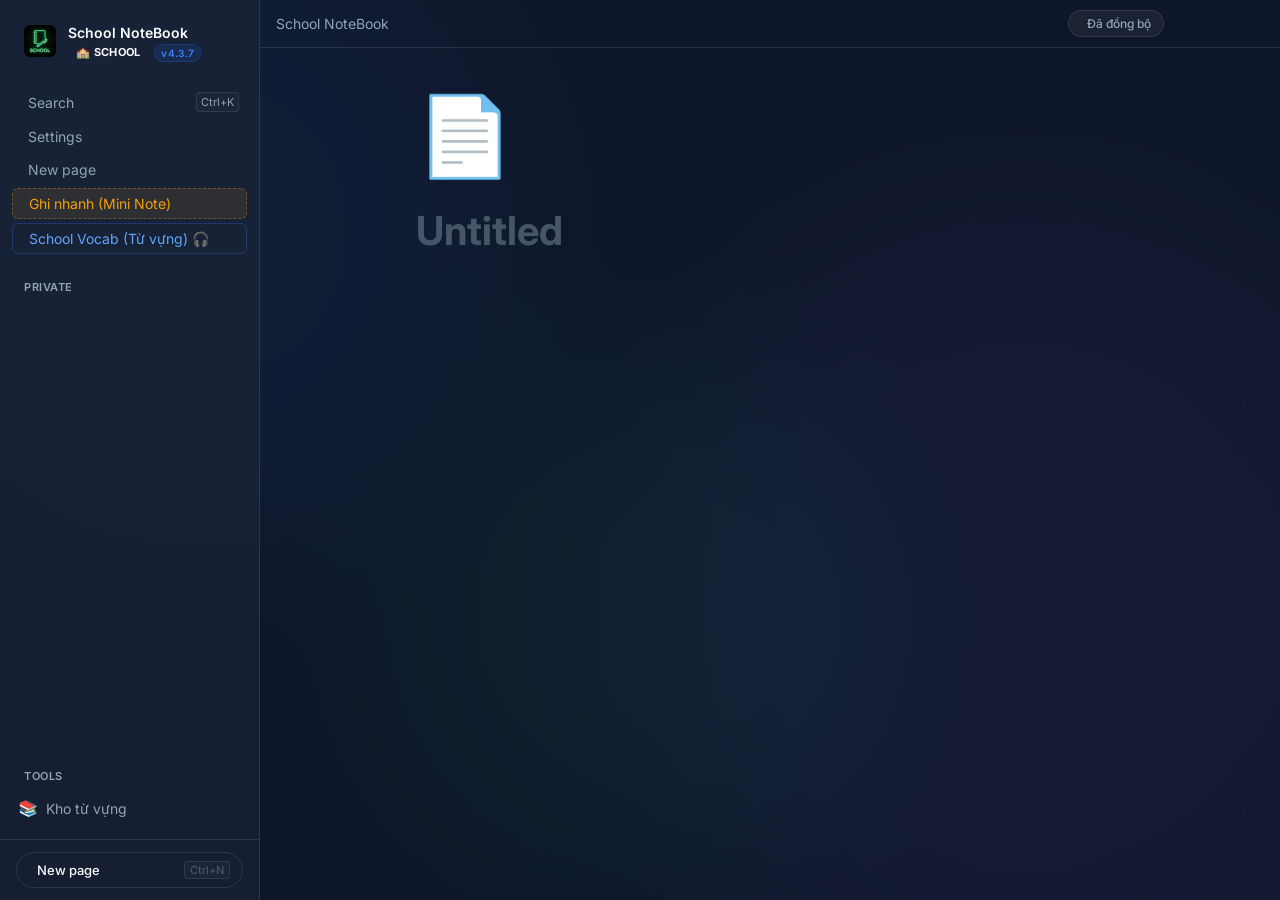
==== school/index.html @ 11fa7ecd "chore(release): bump all components to v4.3.7 and update manual changelog" ====
<!DOCTYPE html>
<html lang="vi" data-theme="dark">
<head>
    <meta charset="UTF-8">
    <meta name="viewport" content="width=device-width, initial-scale=1.0, viewport-fit=cover">
    <script>
        if (location.protocol.startsWith('http')) {
            document.write('<base href="/">');
        }
    </script>
    <title>School NoteBook — Sổ tay học tập & Flashcard</title>
    <meta name="description" content="Sổ tay ghi chép học tập kiểu Notion kèm Kho từ vựng và Flashcard 3D, chạy offline và đồng bộ với Mini Note.">
    
    <!-- PWA Manifest & App Icons -->
    <link rel="manifest" href="manifest.json">
    <meta name="theme-color" content="#0f172a">
    <meta name="mobile-web-app-capable" content="yes">
    <meta name="apple-mobile-web-app-capable" content="yes">
    <meta name="apple-mobile-web-app-status-bar-style" content="black-translucent">
    <link rel="icon" type="image/png" href="icons/icon-192.png">
    <link rel="apple-touch-icon" href="icons/icon-192.png">
    
    <!-- Fonts -->
    <link href="https://fonts.googleapis.com/css2?family=Inter:wght@300;400;500;600;700&family=Merriweather:ital,wght@0,300;0,400;0,700;1,300&family=Fira+Code:wght@400;500&display=swap" rel="stylesheet">
    
    <!-- Icons -->
    <link href="https://cdn.jsdelivr.net/npm/remixicon@3.5.0/fonts/remixicon.css" rel="stylesheet">
    
    <!-- KaTeX CSS for Math Equations (LaTeX) -->
    <link rel="stylesheet" href="https://cdn.jsdelivr.net/npm/katex@0.16.9/dist/katex.min.css">
    
    <link rel="stylesheet" href="styles.css?v=4.3.2">
</head>
<body>
    <div class="app-background">
        <div class="bokeh bokeh-1"></div>
        <div class="bokeh bokeh-2"></div>
        <div class="bokeh bokeh-3"></div>
    </div>

    <div class="app-container glass-panel">
        <div class="sidebar-overlay" id="sidebar-overlay"></div>
        <!-- Sidebar -->
        <aside class="sidebar" id="sidebar">
            <div class="sidebar-header" style="position: relative;">
                <div class="workspace-profile" id="workspace-profile-btn" title="Chuyển đổi Không gian (SCHOOL / WATER)" style="cursor: pointer;">
                    <div class="workspace-avatar" id="current-workspace-avatar">
                        <img src="icon.jpg" alt="Workspace" id="current-workspace-avatar-img">
                    </div>
                    <div class="workspace-info">
                        <span class="workspace-name" id="current-workspace-name">School NoteBook</span>
                        <div class="workspace-meta">
                            <span class="workspace-plan" id="current-workspace-badge">🏫 SCHOOL</span>
                            <span class="workspace-version-badge" id="app-version-badge" title="Phiên bản School NoteBook hiện tại">v4.3.7</span>
                        </div>
                    </div>
                    <i class="ri-expand-up-down-line text-muted"></i>
                </div>

                <!-- Workspace Switcher Popover -->
                <div class="workspace-switch-popover" id="workspace-switch-popover" style="display: none;">
                    <div class="ws-switch-header">
                        <i class="ri-user-shared-line"></i> Chọn Không gian làm việc
                    </div>
                    <div class="workspace-switch-item active" id="ws-item-school" onclick="app.switchUser('school')">
                        <div class="ws-item-avatar ws-avatar-school">🏫</div>
                        <div class="ws-item-info">
                            <div class="ws-item-name">USER SCHOOL <span style="font-size: 10.5px; opacity: 0.7;">(Chính)</span></div>
                            <div class="ws-item-meta" id="ws-school-meta">Ghi chú & Từ vựng School</div>
                        </div>
                        <i class="ri-check-line ws-item-check" id="ws-check-school"></i>
                    </div>
                    <div class="workspace-switch-item" id="ws-item-water" onclick="app.switchUser('water')">
                        <div class="ws-item-avatar ws-avatar-water">💧</div>
                        <div class="ws-item-info">
                            <div class="ws-item-name">USER WATER <span style="font-size: 10.5px; opacity: 0.7;">(Nhánh 2)</span></div>
                            <div class="ws-item-meta" id="ws-water-meta">Ghi chú & Từ vựng Water</div>
                        </div>
                        <i class="ri-check-line ws-item-check" id="ws-check-water" style="display: none;"></i>
                    </div>
                    <a href="/" onclick="if (location.protocol === 'file:') { location.href='index.html'; return false; }" class="ws-switch-portal-btn" title="Về trang tổng Universe">
                        <i class="ri-planet-line"></i> Về Trang Tổng (Universe Portal)
                    </a>
                </div>
            </div>

            <div class="sidebar-actions">
                <button class="sidebar-btn" id="search-btn">
                    <i class="ri-search-line"></i> Search <kbd>Ctrl+K</kbd>
                </button>
                <button class="sidebar-btn" id="settings-btn">
                    <i class="ri-settings-3-line"></i> Settings
                </button>
                <button class="sidebar-btn" id="new-page-btn">
                    <i class="ri-add-circle-line"></i> New page
                </button>
                <button class="sidebar-btn sidebar-btn-mini" id="open-mini-btn" onclick="app.openMiniNote()">
                    <i class="ri-flashlight-line"></i> Ghi nhanh (Mini Note)
                </button>
                <button class="sidebar-btn" id="open-vocab-eb-btn" onclick="window.open((location.protocol === 'file:' ? 'vocab.html' : '/school/vocab'), '_blank')" style="color: #60a5fa; border: 1px solid rgba(59, 130, 246, 0.25);">
                    <i class="ri-headphone-line"></i> School Vocab (Từ vựng) 🎧
                </button>
            </div>

            <div class="sidebar-body" id="sidebar-body">
                <div class="sidebar-section sidebar-section-inbox" id="inbox-section" style="display: none;">
                    <div class="section-title" id="title-inbox-section" onclick="app.toggleSidebarSection('inbox')">
                        <div class="section-title-left">
                            <i class="ri-arrow-down-s-line section-collapse-icon" id="collapse-icon-inbox"></i>
                            <span>📥 INBOX</span>
                        </div>
                        <span class="inbox-count" id="inbox-count">0</span>
                    </div>
                    <ul class="page-tree" id="inbox-list"></ul>
                </div>

                <div class="sidebar-section sidebar-section-private" id="private-section">
                    <div class="section-title" id="title-private-section" onclick="app.toggleSidebarSection('private')">
                        <div class="section-title-left">
                            <i class="ri-arrow-down-s-line section-collapse-icon" id="collapse-icon-private"></i>
                            <span>PRIVATE</span>
                        </div>
                        <div class="section-title-actions">
                            <i class="ri-brush-3-line add-icon" onclick="event.stopPropagation(); app.cleanupBlankPages()" title="Dọn sạch các trang trắng (Untitled)"></i>
                            <i class="ri-add-line add-icon" onclick="event.stopPropagation(); app.createNewPage()" title="Thêm trang mới"></i>
                        </div>
                    </div>
                    <ul class="page-tree" id="page-list">
                        <!-- Pages will be rendered here -->
                    </ul>
                </div>

                <div class="sidebar-section sidebar-section-tools" id="tools-section">
                    <div class="section-title" id="title-tools-section" onclick="app.toggleSidebarSection('tools')">
                        <div class="section-title-left">
                            <i class="ri-arrow-down-s-line section-collapse-icon" id="collapse-icon-tools"></i>
                            <span>TOOLS</span>
                        </div>
                    </div>
                    <ul class="page-tree" id="tools-list">
                        <li class="page-item" onclick="app.showVocab(); closeMobileSidebar();">
                            <div class="page-item-content">
                                <span class="page-icon">📚</span>
                                <span class="page-title">Kho từ vựng</span>
                            </div>
                        </li>
                    </ul>
                </div>
            </div>

            <div class="sidebar-footer">
                <button class="new-page-pill-btn" id="sidebar-new-page-btn">
                    <i class="ri-add-line"></i>
                    <span>New page</span>
                    <kbd>Ctrl+N</kbd>
                </button>
            </div>
            <div class="sidebar-resizer" id="sidebar-resizer" title="Kéo để điều chỉnh độ rộng menu"></div>
        </aside>

        <!-- Main Content -->
        <main class="main-content">
            <!-- Topbar -->
            <header class="topbar">
                <div class="topbar-left">
                    <button class="icon-btn d-md-none" id="toggle-sidebar">
                        <i class="ri-menu-line"></i>
                    </button>
                    <div class="breadcrumb" id="breadcrumb">
                        <!-- Breadcrumb -->
                        <span class="breadcrumb-item">School NoteBook</span>
                    </div>
                </div>
                <div class="topbar-right">
                    <button class="save-status text-muted" id="save-status" title="Nhấn để đồng bộ toàn bộ dữ liệu lên Cloud ngay lập tức" onclick="app.manualSync()">
                        <i class="ri-checkbox-circle-line"></i> <span class="save-status-text">Đã đồng bộ</span>
                    </button>
                    <button class="icon-btn topbar-ai-btn" id="topbar-ai-btn" title="Trợ lý AI Gemini (Hỏi đáp & Hỗ trợ học tập)" onclick="aiService.toggleSidebar()">
                        <i class="ri-sparkling-fill" style="color: #60a5fa;"></i>
                    </button>
                    <button class="icon-btn topbar-mini-btn" id="topbar-mini-btn" title="Ghi nhanh (Mini Note)" onclick="app.openMiniNote()">
                        <i class="ri-flashlight-line"></i>
                    </button>
                    <button class="icon-btn" id="theme-toggle" title="Toggle theme">
                        <i class="ri-moon-line"></i>
                    </button>
                    <button class="icon-btn" id="topbar-share-btn" title="Chia sẻ trang">
                        <i class="ri-share-forward-line"></i>
                    </button>
                    <button class="icon-btn" id="topbar-more-btn" title="Thêm tùy chọn (More)">
                        <i class="ri-more-fill"></i>
                    </button>
                </div>
            </header>

            <!-- Editor Area -->
            <div class="editor-scroll-area" id="editor-container">
                <div class="page-content">
                    <div class="page-header">
                        <div class="page-cover" id="page-cover" style="display: none;">
                            <img src="" alt="Cover">
                            <button class="change-cover-btn">Change cover</button>
                        </div>
                        
                        <div class="page-icon-wrapper" id="page-icon-wrapper">
                            <div class="page-icon-display" id="page-icon">📄</div>
                            <div class="page-header-actions">
                                <button class="action-text-btn" id="add-icon-btn"><i class="ri-emoji-sticker-line"></i> Add icon</button>
                                <button class="action-text-btn" id="add-cover-btn"><i class="ri-image-line"></i> Add cover</button>
                            </div>
                        </div>

                        <input type="text" class="page-title-input" id="page-title" placeholder="Untitled" autocomplete="off">

                        <div class="inbox-banner" id="inbox-banner" style="display: none;">
                            <span class="inbox-banner-text">📥 Ghi chú này đang nằm trong Inbox</span>
                            <button class="inbox-banner-btn" id="move-to-notebook-btn" onclick="app.moveToNotebook()">
                                <i class="ri-inbox-unarchive-line"></i> Chuyển vào sổ
                            </button>
                        </div>
                    </div>

                    <div class="block-editor" id="block-editor">
                        <!-- Custom Blocks will be injected here -->
                    </div>
                </div>
            </div>
            
            <!-- Vocab & Flashcard Area -->
            <div class="vocab-area" id="vocab-container" style="display: none;">
                <div class="page-content vocab-page-content">
                    <!-- Vocab Header -->
                    <div class="vocab-header-card">
                        <div class="vocab-header-info">
                            <div class="vocab-badge"><i class="ri-book-open-line"></i> STUDY & FLASHCARDS</div>
                            <h1 class="vocab-title">📚 Kho Từ Vựng & Flashcard</h1>
                            <p class="vocab-subtitle">Ghi nhớ từ vựng thông minh, ôn luyện phản xạ với thẻ lật 3D tương tác.</p>
                            
                            <div class="vocab-stats-row">
                                <div class="vocab-stat-pill">
                                    <span class="stat-num" id="stat-total-words">0</span>
                                    <span class="stat-lbl">Tổng số từ</span>
                                </div>
                                <div class="vocab-stat-pill success">
                                    <span class="stat-num" id="stat-mastered-words">0</span>
                                    <span class="stat-lbl">Đã nhớ</span>
                                </div>
                                <div class="vocab-stat-pill warning">
                                    <span class="stat-num" id="stat-learning-words">0</span>
                                    <span class="stat-lbl">Cần ôn</span>
                                </div>
                            </div>
                        </div>

                        <div class="vocab-header-actions">
                            <a href="/school/vocab" target="_blank" class="btn btn-secondary" style="display: inline-flex; align-items: center; gap: 6px; font-weight: 700; border-color: rgba(59, 130, 246, 0.4); color: #60a5fa;" title="Mở nhánh ứng dụng bỏ túi School Vocab cho điện thoại">
                                <i class="ri-smartphone-line"></i> School Vocab Mobile 🎧
                            </a>
                            <button class="btn btn-primary btn-add-vocab" onclick="vocab.openAddModal()">
                                <i class="ri-add-circle-line"></i> Thêm từ mới
                            </button>
                            <div class="vocab-view-tabs">
                                <button class="vocab-tab-btn active" id="tab-vocab-list" onclick="vocab.switchView('list')">
                                    <i class="ri-grid-fill"></i> Danh sách
                                </button>
                                <button class="vocab-tab-btn" id="tab-vocab-flashcard" onclick="vocab.switchView('flashcard')">
                                    <i class="ri-play-list-2-line"></i> Luyện Flashcard
                                </button>
                                <button class="vocab-tab-btn" id="tab-vocab-quiz" onclick="vocab.switchView('quiz')">
                                    <i class="ri-sparkling-fill" style="color: #60a5fa;"></i> AI Trắc nghiệm
                                </button>
                            </div>
                        </div>
                    </div>

                    <!-- Search & Filter Bar (Only visible in list view) -->
                    <div class="vocab-filter-bar" id="vocab-filter-bar">
                        <div class="vocab-search-box">
                            <i class="ri-search-line"></i>
                            <input type="text" id="vocab-search-input" placeholder="Tìm kiếm từ tiếng Anh hoặc nghĩa..." oninput="vocab.filterWords()">
                        </div>
                        <div class="vocab-tag-filters" id="vocab-tag-filters">
                            <button class="tag-filter-btn active" onclick="vocab.setTagFilter('all', this)">Tất cả</button>
                            <button class="tag-filter-btn" onclick="vocab.setTagFilter('TechAdvanced', this)">🔧 Kỹ thuật chuyên sâu</button>
                            <button class="tag-filter-btn" onclick="vocab.setTagFilter('TechCommon', this)">💻 Kỹ thuật quen thuộc</button>
                            <button class="tag-filter-btn" onclick="vocab.setTagFilter('TOEIC', this)">🎯 Tiếng Anh TOEIC</button>
                            <button class="tag-filter-btn" onclick="vocab.setTagFilter('Other', this)">📝 Khác</button>
                        </div>
                    </div>

                    <!-- 1. Grid List View -->
                    <div class="vocab-grid-view" id="vocab-grid-view">
                        <div class="vocab-grid" id="vocab-grid">
                            <!-- Cards populated by JS -->
                        </div>
                    </div>

                    <!-- 2. Flashcard View -->
                    <div class="vocab-flashcard-view" id="vocab-flashcard-view" style="display: none;">
                        <div class="flashcard-deck-container">
                            <div class="flashcard-progress-wrapper">
                                <div class="flashcard-counter" id="flashcard-counter">Thẻ 1 / 10</div>
                                <div class="flashcard-progress-bar">
                                    <div class="flashcard-progress-fill" id="flashcard-progress-fill" style="width: 10%;"></div>
                                </div>
                            </div>

                            <!-- 3D Flip Card -->
                            <div class="flashcard-scene" onclick="vocab.flipCurrentCard()">
                                <div class="flashcard-card" id="flashcard-card">
                                    <!-- Front -->
                                    <div class="flashcard-face flashcard-front">
                                        <div class="fc-tag" id="fc-front-tag">IELTS</div>
                                        <div class="fc-word-group">
                                            <div class="fc-word" id="fc-front-word">Resilient</div>
                                            <div class="fc-phonetic-row">
                                                <span class="fc-phonetic" id="fc-front-phonetic">/rɪˈzɪl.i.ənt/</span>
                                                <button class="fc-audio-btn" onclick="event.stopPropagation(); vocab.speakWord()" title="Phát âm">
                                                    <i class="ri-volume-up-line"></i>
                                                </button>
                                            </div>
                                        </div>
                                        <div class="fc-flip-hint">
                                            <i class="ri-refresh-line"></i> Bấm thẻ để lật xem nghĩa
                                        </div>
                                    </div>

                                    <!-- Back -->
                                    <div class="flashcard-face flashcard-back">
                                        <div class="fc-tag" id="fc-back-tag">Nghĩa & Ví dụ</div>
                                        <div class="fc-meaning-group">
                                            <div class="fc-meaning" id="fc-back-meaning">Kiên cường, phục hồi nhanh</div>
                                            <div class="fc-example" id="fc-back-example">"She has a resilient personality in tough times."</div>
                                        </div>
                                        <div class="fc-flip-hint">
                                            <i class="ri-refresh-line"></i> Bấm để lật lại mặt trước
                                        </div>
                                    </div>
                                </div>
                            </div>

                            <!-- Flashcard Controls -->
                            <div class="flashcard-controls">
                                <button class="fc-nav-btn" onclick="vocab.prevCard()" title="Thẻ trước (Mũi tên trái)">
                                    <i class="ri-arrow-left-s-line"></i> Trước
                                </button>
                                <button class="fc-action-btn btn-need-review" onclick="vocab.markCard(false)" title="Chưa thuộc">
                                    <i class="ri-close-line"></i> Chưa nhớ
                                </button>
                                <button class="fc-action-btn btn-shuffle" onclick="vocab.shuffleDeck()" title="Xáo trộn thẻ">
                                    <i class="ri-shuffle-line"></i>
                                </button>
                                <button class="fc-action-btn btn-mastered" onclick="vocab.markCard(true)" title="Đã thuộc">
                                    <i class="ri-check-line"></i> Đã nhớ
                                </button>
                                <button class="fc-nav-btn" onclick="vocab.nextCard()" title="Thẻ tiếp (Mũi tên phải)">
                                    Sau <i class="ri-arrow-right-s-line"></i>
                                </button>
                            </div>
                        </div>
                    </div>

                    <!-- 3. AI Quiz View -->
                    <div class="vocab-quiz-view" id="vocab-quiz-view" style="display: none;">
                        <div class="quiz-deck-container">
                            <div class="quiz-start-box" id="quiz-start-box">
                                <div style="font-size: 38px; margin-bottom: 8px;">🎯</div>
                                <h2 style="margin: 0; font-size: 20px;">AI Kiểm tra trắc nghiệm Từ vựng</h2>
                                <p style="font-size: 13.5px; color: var(--text-secondary); margin: 6px 0 16px;">Gemini AI tự động tạo bộ câu hỏi trắc nghiệm thông minh từ kho từ vựng của bạn để kiểm tra khả năng nhớ từ và phản xạ ngữ cảnh.</p>
                                <div style="display: flex; justify-content: center; gap: 10px; margin-bottom: 8px;">
                                    <button class="btn btn-secondary" onclick="aiService.startVocabQuiz(5)">
                                        <i class="ri-flashlight-line"></i> Bài 5 câu nhanh
                                    </button>
                                    <button class="btn btn-primary" onclick="aiService.startVocabQuiz(10)">
                                        <i class="ri-sparkling-fill"></i> Bài 10 câu tiêu chuẩn
                                    </button>
                                </div>
                            </div>
                            <div id="vocab-quiz-container" style="margin-top: 16px;">
                                <!-- Questions populated by JS -->
                            </div>
                        </div>
                    </div>
                </div>
            </div>
        </main>
    </div>

    <!-- Slash Command Menu -->
    <div class="slash-menu" id="slash-menu" style="display: none;">
        <div class="slash-menu-header">Basic blocks</div>
        <div class="slash-menu-item" data-type="text">
            <div class="item-icon"><i class="ri-text"></i></div>
            <div class="item-info">
                <div class="item-title">Text</div>
                <div class="item-desc">Just start writing with plain text.</div>
            </div>
        </div>
        <div class="slash-menu-item" data-type="h1">
            <div class="item-icon"><i class="ri-h-1"></i></div>
            <div class="item-info">
                <div class="item-title">Heading 1</div>
                <div class="item-desc">Big section heading.</div>
            </div>
        </div>
        <div class="slash-menu-item" data-type="h2">
            <div class="item-icon"><i class="ri-h-2"></i></div>
            <div class="item-info">
                <div class="item-title">Heading 2</div>
                <div class="item-desc">Medium section heading.</div>
            </div>
        </div>
        <div class="slash-menu-item" data-type="h3">
            <div class="item-icon"><i class="ri-h-3"></i></div>
            <div class="item-info">
                <div class="item-title">Heading 3</div>
                <div class="item-desc">Small section heading.</div>
            </div>
        </div>
        <div class="slash-menu-item" data-type="bullet">
            <div class="item-icon"><i class="ri-list-unordered"></i></div>
            <div class="item-info">
                <div class="item-title">Bulleted list</div>
                <div class="item-desc">Create a simple bulleted list.</div>
            </div>
        </div>
        <div class="slash-menu-item" data-type="number">
            <div class="item-icon"><i class="ri-list-ordered"></i></div>
            <div class="item-info">
                <div class="item-title">Numbered list</div>
                <div class="item-desc">Create an ordered numbered list.</div>
            </div>
        </div>
        <div class="slash-menu-item" data-type="todo">
            <div class="item-icon"><i class="ri-checkbox-line"></i></div>
            <div class="item-info">
                <div class="item-title">To-do list</div>
                <div class="item-desc">Track tasks with a to-do list.</div>
            </div>
        </div>
        <div class="slash-menu-item" data-type="toggle">
            <div class="item-icon"><i class="ri-arrow-right-s-line"></i></div>
            <div class="item-info">
                <div class="item-title">Toggle list</div>
                <div class="item-desc">Toggles can hide and show content inside.</div>
            </div>
        </div>
        <div class="slash-menu-item" data-type="toggle-h1">
            <div class="item-icon"><i class="ri-arrow-right-s-line"></i><span class="icon-subtext">H1</span></div>
            <div class="item-info">
                <div class="item-title">Toggle heading 1</div>
                <div class="item-desc">Large section heading with toggle.</div>
            </div>
        </div>
        <div class="slash-menu-item" data-type="toggle-h2">
            <div class="item-icon"><i class="ri-arrow-right-s-line"></i><span class="icon-subtext">H2</span></div>
            <div class="item-info">
                <div class="item-title">Toggle heading 2</div>
                <div class="item-desc">Medium section heading with toggle.</div>
            </div>
        </div>
        <div class="slash-menu-item" data-type="toggle-h3">
            <div class="item-icon"><i class="ri-arrow-right-s-line"></i><span class="icon-subtext">H3</span></div>
            <div class="item-info">
                <div class="item-title">Toggle heading 3</div>
                <div class="item-desc">Small section heading with toggle.</div>
            </div>
        </div>
        <div class="slash-menu-item" data-type="toc">
            <div class="item-icon"><i class="ri-list-check-2"></i></div>
            <div class="item-info">
                <div class="item-title">Table of contents</div>
                <div class="item-desc">Outline your page with clickable headings.</div>
            </div>
        </div>
        <div class="slash-menu-item" data-type="table" data-keywords="table bang grid spreadsheet cot hang row column du lieu">
            <div class="item-icon"><i class="ri-table-line"></i></div>
            <div class="item-info">
                <div class="item-title">Table (Bảng)</div>
                <div class="item-desc">Tạo bảng dữ liệu hàng & cột linh hoạt.</div>
            </div>
        </div>
        <div class="slash-menu-item" data-type="image">
            <div class="item-icon"><i class="ri-image-2-line"></i></div>
            <div class="item-info">
                <div class="item-title">Image</div>
                <div class="item-desc">Upload or embed with a link.</div>
            </div>
        </div>
        <div class="slash-menu-item" data-type="math" data-keywords="math cong thuc toan tex latex formula equation phuong trinh">
            <div class="item-icon"><i class="ri-functions"></i></div>
            <div class="item-info">
                <div class="item-title">Công thức toán (Math)</div>
                <div class="item-desc">Phương trình, ma trận, công thức TeX / LaTeX.</div>
            </div>
        </div>
        <div class="slash-menu-item" data-type="code">
            <div class="item-icon"><i class="ri-code-box-line"></i></div>
            <div class="item-info">
                <div class="item-title">Code</div>
                <div class="item-desc">Capture a code snippet.</div>
            </div>
        </div>
        <div class="slash-menu-item" data-type="quote">
            <div class="item-icon"><i class="ri-double-quotes-l"></i></div>
            <div class="item-info">
                <div class="item-title">Quote</div>
                <div class="item-desc">Capture a quote.</div>
            </div>
        </div>
        <div class="slash-menu-item" data-type="divider">
            <div class="item-icon"><i class="ri-subtract-line"></i></div>
            <div class="item-info">
                <div class="item-title">Divider</div>
                <div class="item-desc">Visually divide blocks.</div>
            </div>
        </div>
        <div class="slash-menu-item" data-type="callout">
            <div class="item-icon"><i class="ri-information-line"></i></div>
            <div class="item-info">
                <div class="item-title">Callout</div>
                <div class="item-desc">Make writing stand out.</div>
            </div>
        </div>
    </div>

    <!-- Custom Popovers -->
    <!-- 1. Emoji / Icon Picker (Categorized & Searchable) -->
    <div class="custom-popover emoji-popover" id="emoji-picker" style="display: none;">
        <div class="popover-header-row">
            <span class="popover-header-title"><i class="ri-emotion-line"></i> Chọn biểu tượng (Icon)</span>
            <button class="popover-close-btn" onclick="document.getElementById('emoji-picker').style.display='none'"><i class="ri-close-line"></i></button>
        </div>

        <div class="emoji-search-box">
            <i class="ri-search-line"></i>
            <input type="text" id="emoji-search-input" placeholder="Tìm kiếm icon (sách, code, sao...)" oninput="filterEmojis(this.value)">
        </div>

        <!-- Emoji Categories -->
        <div class="emoji-category-tabs" id="emoji-category-tabs">
            <button class="emoji-tab-btn active" data-cat="all" onclick="selectEmojiCategory('all', this)">Tất cả</button>
            <button class="emoji-tab-btn" data-cat="study" onclick="selectEmojiCategory('study', this)">📚 Học tập</button>
            <button class="emoji-tab-btn" data-cat="tech" onclick="selectEmojiCategory('tech', this)">💻 Công nghệ</button>
            <button class="emoji-tab-btn" data-cat="emotion" onclick="selectEmojiCategory('emotion', this)">✨ Cảm xúc</button>
            <button class="emoji-tab-btn" data-cat="life" onclick="selectEmojiCategory('life', this)">🌿 Đời sống</button>
            <button class="emoji-tab-btn" data-cat="office" onclick="selectEmojiCategory('office', this)">📂 Quản lý</button>
        </div>

        <div class="emoji-grid" id="emoji-grid">
            <!-- Emojis populated by JS -->
        </div>

        <div class="popover-footer-actions">
            <div class="custom-emoji-input-group">
                <input type="text" id="custom-emoji-input" maxlength="4" placeholder="Tự gõ emoji...">
                <button class="btn btn-secondary btn-sm" onclick="applyCustomEmoji()"><i class="ri-check-line"></i> Dùng</button>
            </div>
            <button class="btn btn-secondary btn-sm text-danger" onclick="removeIcon()" title="Xóa icon khỏi trang">
                <i class="ri-delete-bin-line"></i> Xóa icon
            </button>
        </div>
    </div>

    <!-- 2. Cover Image Picker (Gallery, Upload, URL) -->
    <div class="custom-popover cover-popover" id="cover-picker" style="display: none;">
        <div class="popover-header-row">
            <span class="popover-header-title"><i class="ri-image-line"></i> Thay đổi ảnh bìa</span>
            <button class="popover-close-btn" onclick="document.getElementById('cover-picker').style.display='none'"><i class="ri-close-line"></i></button>
        </div>

        <!-- Cover Tabs -->
        <div class="cover-nav-tabs">
            <button class="cover-tab-btn active" id="tab-cover-gallery-btn" onclick="switchCoverTab('gallery')">
                <i class="ri-gallery-line"></i> Bộ sưu tập
            </button>
            <button class="cover-tab-btn" id="tab-cover-upload-btn" onclick="switchCoverTab('upload')">
                <i class="ri-upload-cloud-line"></i> Tải từ máy
            </button>
            <button class="cover-tab-btn" id="tab-cover-link-btn" onclick="switchCoverTab('link')">
                <i class="ri-link"></i> Dán link URL
            </button>
            <button class="cover-tab-btn text-danger" onclick="removeCover()">
                <i class="ri-delete-bin-line"></i> Xóa bìa
            </button>
        </div>

        <!-- Tab 1: Gallery -->
        <div class="cover-tab-content" id="cover-tab-gallery">
            <div class="cover-category-filters">
                <button class="cover-filter-btn active" onclick="filterCoverGallery('all', this)">Tất cả</button>
                <button class="cover-filter-btn" onclick="filterCoverGallery('tech', this)">💻 Công nghệ</button>
                <button class="cover-filter-btn" onclick="filterCoverGallery('study', this)">📚 Học tập</button>
                <button class="cover-filter-btn" onclick="filterCoverGallery('nature', this)">🌿 Thiên nhiên</button>
                <button class="cover-filter-btn" onclick="filterCoverGallery('gradient', this)">🎨 Gradient</button>
            </div>
            <div class="cover-grid" id="cover-grid">
                <!-- Covers populated by JS -->
            </div>
        </div>

        <!-- Tab 2: Upload from Computer -->
        <div class="cover-tab-content" id="cover-tab-upload" style="display: none;">
            <input type="file" id="cover-file-input" accept="image/png, image/jpeg, image/jpg, image/webp" style="display: none;" onchange="handleCoverFileUpload(event)">
            <div class="cover-upload-dropzone" onclick="document.getElementById('cover-file-input').click()">
                <div class="dropzone-icon"><i class="ri-upload-cloud-2-line"></i></div>
                <div class="dropzone-title">Bấm vào đây để chọn ảnh từ máy tính</div>
                <div class="dropzone-sub">Hỗ trợ định dạng PNG, JPG, JPEG, WebP (Tự động tối ưu dung lượng)</div>
            </div>
        </div>

        <!-- Tab 3: Link URL -->
        <div class="cover-tab-content" id="cover-tab-link" style="display: none;">
            <div class="cover-link-group">
                <input type="url" id="custom-cover-input" placeholder="Dán đường link ảnh (https://...)" autocomplete="off">
                <button id="custom-cover-btn" class="btn btn-primary"><i class="ri-check-line"></i> Áp dụng</button>
            </div>
            <div class="cover-link-preview" id="cover-link-preview" style="display: none;">
                <img id="cover-preview-img" src="" alt="Preview">
            </div>
        </div>
    </div>

    <!-- Share Popover -->
    <div class="custom-popover" id="share-popover" style="display: none;">
        <div class="popover-header-row">
            <span class="popover-header-title"><i class="ri-share-forward-line"></i> Chia sẻ trang</span>
            <button class="popover-close-btn" onclick="document.getElementById('share-popover').style.display='none'"><i class="ri-close-line"></i></button>
        </div>
        <div class="menu-item" onclick="app.copyPageLink()">
            <i class="ri-link"></i>
            <span>Sao chép liên kết</span>
            <kbd class="menu-shortcut">Ctrl+L</kbd>
        </div>
        <div class="menu-item" onclick="app.copyPageContents()">
            <i class="ri-file-copy-line"></i>
            <span>Sao chép toàn bộ nội dung</span>
        </div>
        <div class="menu-item" onclick="app.exportToTxt()">
            <i class="ri-download-line"></i>
            <span>Xuất file văn bản (.txt)</span>
        </div>
        <div class="menu-item" onclick="app.shareWeb()">
            <i class="ri-share-line"></i>
            <span>Chia sẻ qua ứng dụng khác</span>
        </div>
    </div>

    <div class="custom-popover" id="more-popover" style="display: none;">
        <!-- Font Selection -->
        <div class="popover-font-section">
            <div class="font-btn active" data-font="default" onclick="app.setPageFont('default')">
                <span class="font-preview font-default">Ag</span>
                <span class="font-name">Default</span>
            </div>
            <div class="font-btn" data-font="serif" onclick="app.setPageFont('serif')">
                <span class="font-preview font-serif">Ag</span>
                <span class="font-name">Serif</span>
            </div>
            <div class="font-btn" data-font="mono" onclick="app.setPageFont('mono')">
                <span class="font-preview font-mono">Ag</span>
                <span class="font-name">Mono</span>
            </div>
        </div>
        
        <div class="popover-divider"></div>
        
        <!-- Actions -->
        <div class="menu-item" onclick="app.copyPageLink()">
            <i class="ri-link"></i>
            <span>Copy link</span>
            <kbd class="menu-shortcut">Ctrl+L</kbd>
        </div>
        <div class="menu-item" onclick="app.copyPageContents()">
            <i class="ri-file-copy-line"></i>
            <span>Copy page contents</span>
        </div>
        <div class="menu-item" onclick="app.duplicateCurrentPage()">
            <i class="ri-file-add-line"></i>
            <span>Duplicate</span>
            <kbd class="menu-shortcut">Ctrl+D</kbd>
        </div>
        
        <div class="popover-divider"></div>
        
        <!-- Toggles matching Notion Screenshot -->
        <div class="menu-switch-item">
            <div class="switch-label">
                <i class="ri-font-size"></i> Small text
            </div>
            <label class="toggle-switch">
                <input type="checkbox" id="switch-small-text" onchange="app.toggleSmallText(this.checked)">
                <span class="toggle-slider"></span>
            </label>
        </div>
        <div class="menu-switch-item">
            <div class="switch-label">
                <i class="ri-expand-left-right-line"></i> Full width
            </div>
            <label class="toggle-switch">
                <input type="checkbox" id="switch-full-width" onchange="app.toggleFullWidth(this.checked)">
                <span class="toggle-slider"></span>
            </label>
        </div>
        <div class="menu-switch-item">
            <div class="switch-label">
                <i class="ri-lock-line"></i> Lock page
            </div>
            <label class="toggle-switch">
                <input type="checkbox" id="switch-lock-page" onchange="app.toggleLockPage(this.checked)">
                <span class="toggle-slider"></span>
            </label>
        </div>

        <div class="popover-divider"></div>

        <div class="menu-item" onclick="app.showWordCount()">
            <i class="ri-file-text-line"></i>
            <span>Word count & analytics</span>
        </div>
        <div class="menu-item" onclick="app.exportToTxt()">
            <i class="ri-download-line"></i>
            <span>Export as TXT</span>
        </div>
        <div class="menu-item" onclick="app.cleanupBlankPages()">
            <i class="ri-brush-3-line"></i>
            <span>Dọn dẹp các trang trắng (Untitled)</span>
        </div>
        <div class="menu-item text-danger" onclick="app.deleteCurrentPage()">
            <i class="ri-delete-bin-line"></i>
            <span>Delete page</span>
        </div>
    </div>

    <!-- Modals -->
    <div class="modal-overlay" id="search-modal" style="display: none;">
        <div class="modal-content search-modal-content">
            <input type="text" id="search-input" placeholder="Search pages..." autocomplete="off">
            <div class="search-results" id="search-results"></div>
        </div>
    </div>

    <div class="modal-overlay" id="settings-modal" style="display: none;">
        <div class="modal-content settings-modal-content">
            <div class="modal-header" style="margin-bottom: 14px;">
                <h3 style="margin: 0;"><i class="ri-settings-3-line"></i> Cài đặt (Settings)</h3>
                <button class="modal-close-btn" onclick="document.getElementById('settings-modal').style.display='none'" type="button"><i class="ri-close-line"></i></button>
            </div>
            <div class="settings-group">
                <label>Tên không gian (Workspace Name)</label>
                <input type="text" id="setting-workspace-name" value="School NoteBook">
            </div>

            <div class="settings-group">
                <label style="display: flex; align-items: center; justify-content: space-between;">
                    <span><i class="ri-sparkling-fill" style="color: #60a5fa;"></i> Google Gemini AI API Key</span>
                    <a href="https://aistudio.google.com/app/apikey" target="_blank" rel="noopener noreferrer" style="font-size: 11.5px; color: var(--accent); font-weight: 500; text-decoration: underline;">
                        Lấy key miễn phí (30s) <i class="ri-external-link-line"></i>
                    </a>
                </label>
                <div style="position: relative; margin-top: 4px;">
                    <input type="password" id="setting-gemini-api-key" placeholder="Dán Gemini API Key vào đây (AIzaSy...)" onchange="aiService.setApiKey(this.value)" style="width: 100%; padding-right: 40px; font-family: monospace;">
                    <button type="button" onclick="aiService.toggleKeyVisibility('setting-gemini-api-key', this)" style="position: absolute; right: 8px; top: 50%; transform: translateY(-50%); background: none; border: none; color: var(--text-placeholder); cursor: pointer;">
                        <i class="ri-eye-line"></i>
                    </button>
                </div>
                <div style="display: flex; gap: 8px; margin-top: 8px; align-items: center;">
                    <select id="setting-gemini-model" onchange="aiService.setModel(this.value)" style="flex: 1; padding: 6px 10px; border-radius: 6px; background: var(--bg-surface); color: var(--text-primary); border: 1px solid var(--border-color); font-size: 12.5px;">
                        <option value="auto">🤖 Tự động thông minh (Khuyên dùng - Nhanh cho việc nhẹ, Tư duy sâu cho việc nặng)</option>
                        <option value="gemini-2.0-flash">⚡ Gemini 2.0 Flash (Ghim cố định - Siêu tốc độ)</option>
                        <option value="gemini-2.0-flash-thinking-exp-01-21">🧠 Gemini 2.0 Flash Thinking (Ghim cố định - Suy nghĩ từng bước)</option>
                        <option value="gemini-2.0-pro-exp-02-05">👑 Gemini 2.0 Pro Experimental (Ghim cố định - Flagship mạnh nhất)</option>
                        <option value="gemini-1.5-pro">📚 Gemini 1.5 Pro (Ghim cố định - Cửa sổ 2M tokens)</option>
                        <option value="gemini-1.5-flash">🛡️ Gemini 1.5 Flash (Ghim cố định - Ổn định cơ bản)</option>
                    </select>
                    <button type="button" class="btn btn-secondary" onclick="aiService.testConnection(document.getElementById('setting-gemini-api-key').value)" style="white-space: nowrap; font-size: 12px; padding: 6px 10px;">
                        <i class="ri-wifi-line"></i> Kiểm tra kết nối
                    </button>
                </div>
                <div id="ai-connection-status" style="font-size: 12px; margin-top: 6px; min-height: 18px;"></div>
            </div>

            <div class="settings-group version-info-group">
                <label>Thông tin phiên bản & Cập nhật</label>
                <div class="version-info-box">
                    <div class="version-info-row">
                        <span>Phiên bản đang chạy:</span>
                        <strong class="version-number-tag" id="setting-app-version">v4.3.7</strong>
                    </div>
                    <div class="version-info-row">
                        <span>Trạng thái:</span>
                        <span class="version-status-pill online"><i class="ri-checkbox-circle-fill"></i> Đã nạp mới nhất</span>
                    </div>
                    <button type="button" class="btn btn-secondary btn-update-check" id="btn-force-update" title="Xóa cache Service Worker cũ và tải lại phiên bản mới nhất">
                        <i class="ri-refresh-line"></i> Kiểm tra & Cập nhật ngay
                    </button>
                </div>
            </div>
            <div style="display: flex; justify-content: flex-end; margin-top: 14px;">
                <button class="btn btn-primary" onclick="document.getElementById('settings-modal').style.display='none'">Đóng</button>
            </div>
        </div>
    </div>

    <!-- Floating Text Selection Toolbar (Notion Style - Compact Horizontal Bar) -->
    <div class="notion-floating-toolbar" id="floating-toolbar" style="display: none;">
        <!-- Block Type Switcher -->
        <div class="nft-block-type-wrapper">
            <button class="nft-block-type-btn" id="nft-block-type-btn" type="button" title="Chuyển đổi kiểu khối">
                <i class="ri-text" id="nft-block-icon"></i>
                <span id="nft-block-label">Text</span>
                <i class="ri-arrow-down-s-line" style="opacity: 0.6; font-size: 11px;"></i>
            </button>
            <div class="nft-type-dropdown" id="nft-type-dropdown" style="display: none;">
                <div class="nft-dropdown-item" data-type="text"><i class="ri-text"></i> Text</div>
                <div class="nft-dropdown-item" data-type="h1"><i class="ri-h-1"></i> Heading 1</div>
                <div class="nft-dropdown-item" data-type="h2"><i class="ri-h-2"></i> Heading 2</div>
                <div class="nft-dropdown-item" data-type="h3"><i class="ri-h-3"></i> Heading 3</div>
                <div class="nft-dropdown-item" data-type="toggle"><i class="ri-arrow-right-s-line"></i> Toggle list</div>
                <div class="nft-dropdown-item" data-type="toggle-h1"><i class="ri-arrow-right-s-line"></i> Toggle Heading 1</div>
                <div class="nft-dropdown-item" data-type="toggle-h2"><i class="ri-arrow-right-s-line"></i> Toggle Heading 2</div>
                <div class="nft-dropdown-item" data-type="toggle-h3"><i class="ri-arrow-right-s-line"></i> Toggle Heading 3</div>
                <div class="nft-dropdown-item" data-type="bullet"><i class="ri-list-unordered"></i> Danh sách chấm</div>
                <div class="nft-dropdown-item" data-type="number"><i class="ri-list-ordered"></i> Danh sách số</div>
                <div class="nft-dropdown-item" data-type="todo"><i class="ri-checkbox-line"></i> To-do list</div>
                <div class="nft-dropdown-item" data-type="quote"><i class="ri-double-quotes-l"></i> Trích dẫn</div>
                <div class="nft-dropdown-item" data-type="code"><i class="ri-code-box-line"></i> Khối code</div>
                <div class="nft-dropdown-item" data-type="math"><i class="ri-functions"></i> Công thức toán (Math)</div>
                <div class="nft-dropdown-item" data-type="table"><i class="ri-table-line"></i> Bảng (Table)</div>
            </div>
        </div>

        <div class="bubble-divider"></div>

        <!-- Formatting Group -->
        <div class="nft-formatting-group">
            <!-- Color & Highlight Dropdown -->
            <div class="bubble-dropdown-wrapper">
                <button class="bubble-btn" id="bubble-color-btn" type="button" title="Màu chữ & Highlight">
                    <span class="color-indicator">A</span>
                    <i class="ri-arrow-down-s-line" style="font-size: 10px;"></i>
                </button>
                <div class="bubble-color-dropdown" id="bubble-color-dropdown" style="display: none;">
                    <div class="color-dropdown-title">Màu chữ</div>
                    <div class="color-options-row color-grid">
                        <span class="color-dot text-color color-dot-default" data-color="default" title="Mặc định (Theo nền)"></span>
                        <span class="color-dot text-color" data-color="#000000" style="background: #000000;" title="Đen (Black)"></span>
                        <span class="color-dot text-color" data-color="#64748b" style="background: #64748b;" title="Xám"></span>
                        <span class="color-dot text-color" data-color="#78350f" style="background: #78350f;" title="Nâu"></span>
                        <span class="color-dot text-color" data-color="#ea580c" style="background: #ea580c;" title="Cam"></span>
                        <span class="color-dot text-color" data-color="#d97706" style="background: #d97706;" title="Vàng"></span>
                        <span class="color-dot text-color" data-color="#16a34a" style="background: #16a34a;" title="Xanh lá"></span>
                        <span class="color-dot text-color" data-color="#0d9488" style="background: #0d9488;" title="Xanh ngọc"></span>
                        <span class="color-dot text-color" data-color="#2563eb" style="background: #2563eb;" title="Xanh dương"></span>
                        <span class="color-dot text-color" data-color="#9333ea" style="background: #9333ea;" title="Tím"></span>
                        <span class="color-dot text-color" data-color="#db2777" style="background: #db2777;" title="Hồng"></span>
                        <span class="color-dot text-color" data-color="#dc2626" style="background: #dc2626;" title="Đỏ"></span>
                        <label class="color-dot custom-picker-btn text-color" title="Tự chọn màu chữ...">
                            <i class="ri-palette-line"></i>
                            <input type="color" id="custom-text-color-picker" style="opacity: 0; width: 0; height: 0; position: absolute;">
                        </label>
                    </div>
                    <div class="color-dropdown-title">Màu nền Highlight</div>
                    <div class="color-options-row color-grid">
                        <span class="color-dot bg-color" data-bgcolor="transparent" style="background: transparent; border: 1px dashed var(--text-placeholder);" title="Xóa nền"></span>
                        <span class="color-dot bg-color" data-bgcolor="rgba(100, 116, 139, 0.25)" style="background: #64748b; opacity: 0.7;" title="Nền xám"></span>
                        <span class="color-dot bg-color" data-bgcolor="rgba(120, 53, 15, 0.25)" style="background: #78350f; opacity: 0.7;" title="Nền nâu"></span>
                        <span class="color-dot bg-color" data-bgcolor="rgba(234, 88, 12, 0.25)" style="background: #ea580c; opacity: 0.7;" title="Nền cam"></span>
                        <span class="color-dot bg-color" data-bgcolor="rgba(217, 119, 6, 0.28)" style="background: #d97706; opacity: 0.7;" title="Nền vàng"></span>
                        <span class="color-dot bg-color" data-bgcolor="rgba(22, 163, 74, 0.25)" style="background: #16a34a; opacity: 0.7;" title="Nền xanh lá"></span>
                        <span class="color-dot bg-color" data-bgcolor="rgba(13, 148, 136, 0.25)" style="background: #0d9488; opacity: 0.7;" title="Nền xanh ngọc"></span>
                        <span class="color-dot bg-color" data-bgcolor="rgba(37, 99, 235, 0.25)" style="background: #2563eb; opacity: 0.7;" title="Nền xanh dương"></span>
                        <span class="color-dot bg-color" data-bgcolor="rgba(147, 51, 234, 0.25)" style="background: #9333ea; opacity: 0.7;" title="Nền tím"></span>
                        <span class="color-dot bg-color" data-bgcolor="rgba(219, 39, 119, 0.25)" style="background: #db2777; opacity: 0.7;" title="Nền hồng"></span>
                        <span class="color-dot bg-color" data-bgcolor="rgba(220, 38, 38, 0.25)" style="background: #dc2626; opacity: 0.7;" title="Nền đỏ"></span>
                        <label class="color-dot custom-picker-btn bg-color" title="Tự chọn màu nền highlight...">
                            <i class="ri-paint-brush-line"></i>
                            <input type="color" id="custom-bg-color-picker" style="opacity: 0; width: 0; height: 0; position: absolute;">
                        </label>
                    </div>
                </div>
            </div>

            <button class="bubble-btn" data-action="bold" type="button" title="In đậm (Ctrl+B)"><i class="ri-bold"></i></button>
            <button class="bubble-btn" data-action="italic" type="button" title="In nghiêng (Ctrl+I)"><i class="ri-italic"></i></button>
            <button class="bubble-btn" data-action="underline" type="button" title="Gạch chân (Ctrl+U)"><i class="ri-underline"></i></button>
            <button class="bubble-btn" data-action="strikethrough" type="button" title="Gạch ngang"><i class="ri-strikethrough"></i></button>
            <button class="bubble-btn" data-action="code" type="button" title="Mã nội dòng"><i class="ri-code-line"></i></button>

            <!-- Tech Tag Dropdown Button -->
            <div class="bubble-dropdown-wrapper">
                <button class="bubble-btn bubble-btn-tech" id="bubble-tech-btn" type="button" title="Node Lệnh / Tech Tag (Ctrl+E)">
                    <i class="ri-flashlight-fill" style="color: #f59e0b; font-size: 13px;"></i>
                    <span style="font-size: 11px; font-weight: 600;">Tag</span>
                    <i class="ri-arrow-down-s-line" style="font-size: 10px; opacity: 0.7;"></i>
                </button>
                <div class="bubble-tech-dropdown" id="bubble-tech-dropdown" style="display: none;">
                    <div class="tech-dropdown-title">⚡ Chọn kiểu Node Lệnh (Ctrl+E)</div>
                    <div class="nft-tech-pills-row" id="nft-tech-pills-row">
                        <button class="nft-tech-pill-btn pill-amber" data-tech-pill="amber" type="button" title="Node Lệnh vàng cam (Ctrl+E)">
                            <code>cmd()</code> Vàng
                        </button>
                        <button class="nft-tech-pill-btn pill-cyan" data-tech-pill="cyan" type="button" title="Node Hàm / API xanh dương">
                            <code>fn</code> Xanh
                        </button>
                        <button class="nft-tech-pill-btn pill-green" data-tech-pill="green" type="button" title="Node Trạng thái RUNNING / OK">
                            <code>RUN</code> Lá
                        </button>
                        <button class="nft-tech-pill-btn pill-red" data-tech-pill="red" type="button" title="Node Lỗi / STOPPED / Error">
                            <code>ERR</code> Đỏ
                        </button>
                        <button class="nft-tech-pill-btn pill-purple" data-tech-pill="purple" type="button" title="Node Hằng số / Macro">
                            <code>DEF</code> Tím
                        </button>
                        <button class="nft-tech-pill-btn pill-slate" data-tech-pill="slate" type="button" title="Node Số / Tham số / Phím">
                            <code>0..9</code> Phím
                        </button>
                        <button class="nft-tech-pill-btn pill-clear" data-tech-pill="clear" type="button" title="Gỡ khung Node về chữ thường">
                            <i class="ri-close-line"></i> Xóa
                        </button>
                    </div>
                </div>
            </div>

            <!-- AI Actions Dropdown Button -->
            <div class="bubble-dropdown-wrapper">
                <button class="bubble-btn bubble-btn-ai" id="bubble-ai-btn" type="button" title="Trợ lý AI (Tóm tắt, Viết lại, Dịch thuật, Giải thích)">
                    <i class="ri-sparkling-fill" style="color: #60a5fa; font-size: 13px;"></i>
                    <span style="font-size: 11px; font-weight: 600; color: #60a5fa;">AI</span>
                    <i class="ri-arrow-down-s-line" style="font-size: 10px; opacity: 0.7;"></i>
                </button>
                <div class="bubble-ai-dropdown" id="bubble-ai-dropdown" style="display: none;">
                    <div class="ai-dropdown-title"><i class="ri-sparkling-fill" style="color: #60a5fa;"></i> Tiện ích AI Assistant</div>
                    <div class="ai-dropdown-item" onclick="aiService.runInlineAction('summarize')">
                        <i class="ri-file-list-3-line"></i>
                        <span>📝 Tóm tắt ngắn gọn</span>
                    </div>
                    <div class="ai-dropdown-item" onclick="aiService.runInlineAction('improve')">
                        <i class="ri-magic-line"></i>
                        <span>✍️ Viết lại hay & mượt hơn</span>
                    </div>
                    <div class="ai-dropdown-item" onclick="aiService.runInlineAction('translate')">
                        <i class="ri-translate-2"></i>
                        <span>🌐 Dịch Anh ↔ Việt</span>
                    </div>
                    <div class="ai-dropdown-item" onclick="aiService.runInlineAction('grammar')">
                        <i class="ri-spell-check-line"></i>
                        <span>🔤 Sửa chính tả & ngữ pháp</span>
                    </div>
                    <div class="ai-dropdown-item" onclick="aiService.runInlineAction('explain_code')">
                        <i class="ri-code-box-line"></i>
                        <span>💻 Giải thích Code & Tìm lỗi</span>
                    </div>
                    <div class="ai-dropdown-item" onclick="aiService.runInlineAction('explain_concept')">
                        <i class="ri-lightbulb-line"></i>
                        <span>💡 Giải thích thuật ngữ</span>
                    </div>
                </div>
            </div>

            <!-- Link Button -->
            <button class="bubble-btn" id="bubble-link-btn" type="button" title="Chèn liên kết (Link)"><i class="ri-link"></i></button>

            <!-- More Utilities Dropdown Button -->
            <div class="bubble-dropdown-wrapper">
                <button class="bubble-btn" id="bubble-more-btn" type="button" title="Tiện ích mở rộng (Từ vựng, Khối code, Đổi hoa thường, Tra cứu)">
                    <i class="ri-more-fill"></i>
                </button>
                <div class="bubble-more-dropdown" id="bubble-more-dropdown" style="display: none;">
                    <!-- 1. THÊM TỪ VỰNG -->
                    <div class="nft-action-item nft-action-vocab" id="bubble-add-vocab-btn">
                        <div class="nft-action-icon"><i class="ri-book-mark-line"></i></div>
                        <div class="nft-action-text">
                            <span class="nft-action-title">+ Thêm vào Kho Từ vựng & Flashcard</span>
                            <span class="nft-action-desc">Lưu từ vào sổ học và tự động tạo thẻ 3D</span>
                        </div>
                        <span class="nft-badge">Sổ từ</span>
                    </div>

                    <!-- 2. HIỂN THỊ DẠNG KHỐI CODE -->
                    <div class="nft-action-item nft-action-codeblock" id="bubble-code-block-btn">
                        <div class="nft-action-icon"><i class="ri-terminal-box-line"></i></div>
                        <div class="nft-action-text">
                            <span class="nft-action-title">💻 Hiển thị dạng Khối Code</span>
                            <span class="nft-action-desc">Gộp các dòng đang chọn thành khung code</span>
                        </div>
                        <span class="nft-badge nft-badge-code">Code</span>
                    </div>

                    <div class="nft-divider"></div>

                    <!-- 3. WORD CASE -->
                    <div class="nft-section-title">Đổi kiểu chữ (Word Case)</div>
                    <div class="nft-case-row" id="nft-case-row">
                        <button class="nft-case-btn" data-case="upper" type="button" title="Chuyển thành chữ IN HOA">
                            <span>AA</span> IN HOA
                        </button>
                        <button class="nft-case-btn" data-case="lower" type="button" title="Chuyển thành chữ in thường">
                            <span>aa</span> in thường
                        </button>
                        <button class="nft-case-btn" data-case="title" type="button" title="Viết hoa chữ cái đầu">
                            <span>Aa</span> Viết Hoa Đầu
                        </button>
                    </div>

                    <div class="nft-divider"></div>

                    <!-- 4. GOOGLE SEARCH & REMOVE FORMAT -->
                    <div class="nft-action-item" id="bubble-search-google-btn">
                        <div class="nft-action-icon"><i class="ri-google-line"></i></div>
                        <div class="nft-action-text">
                            <span class="nft-action-title">Tra cứu nhanh trên Google</span>
                        </div>
                        <i class="ri-external-link-line" style="font-size: 12px; opacity: 0.5;"></i>
                    </div>

                    <div class="nft-action-item" id="bubble-remove-format-item">
                        <div class="nft-action-icon"><i class="ri-format-clear"></i></div>
                        <div class="nft-action-text">
                            <span class="nft-action-title">Xóa toàn bộ định dạng</span>
                        </div>
                    </div>

                    <div class="nft-divider"></div>

                    <!-- 5. STATS -->
                    <div class="nft-stats-footer">
                        <i class="ri-character-recognition-line"></i> <span id="nft-word-char-count">0 từ • 0 ký tự</span>
                    </div>
                </div>
            </div>

            <!-- Hidden actions for programatic triggers -->
            <button class="bubble-btn" data-action="removeFormat" id="hidden-remove-format-btn" type="button" style="display: none;"></button>
            <button class="bubble-btn" data-action="codeBlock" id="hidden-code-block-btn" type="button" style="display: none;"></button>
            <button class="bubble-btn" data-action="copy" id="hidden-copy-btn" type="button" style="display: none;"></button>
        </div>
    </div>

    <!-- Add/Edit Vocab Modal (No more cheap prompt!) -->
    <div class="modal-overlay" id="vocab-modal" style="display: none;">
        <div class="modal-content vocab-modal-content">
            <div class="modal-header">
                <h3 id="vocab-modal-title"><i class="ri-book-2-line"></i> Thêm từ vựng mới</h3>
                <button class="modal-close-btn" onclick="vocab.closeModal()"><i class="ri-close-line"></i></button>
            </div>
            
            <form id="vocab-form" onsubmit="vocab.handleFormSubmit(event)">
                <input type="hidden" id="vocab-edit-id">
                
                <div class="form-group">
                    <div style="display: flex; justify-content: space-between; align-items: center; margin-bottom: 6px;">
                        <label style="margin: 0;">Từ tiếng Anh / Cụm từ <span class="required" style="color: #ef4444;">*</span></label>
                        <button type="button" class="btn-ai-autofill" id="btn-vocab-ai-fill" onclick="aiService.autoFillVocab()" title="Tự động tra từ, phiên âm, nghĩa và ví dụ bằng Gemini AI">
                            <i class="ri-sparkling-fill"></i> AI Tra từ
                        </button>
                    </div>
                    <input type="text" id="vocab-input-word" placeholder="Ví dụ: Resilient, Breakthrough..." required autocomplete="off">
                </div>

                <div class="form-row" style="display: flex; gap: 12px;">
                    <div class="form-group" style="flex: 1;">
                        <label>Phiên âm</label>
                        <input type="text" id="vocab-input-phonetic" placeholder="Ví dụ: /rɪˈzɪl.i.ənt/" autocomplete="off">
                    </div>
                    <div class="form-group" style="flex: 1;">
                        <label>Chủ đề / Phân loại</label>
                        <select id="vocab-input-tag">
                            <option value="TechAdvanced">🔧 Kỹ thuật chuyên sâu</option>
                            <option value="TechCommon" selected>💻 Kỹ thuật quen thuộc</option>
                            <option value="TOEIC">🎯 Tiếng Anh TOEIC</option>
                            <option value="Other">📝 Khác</option>
                        </select>
                    </div>
                </div>

                <div class="form-group">
                    <label>Nghĩa tiếng Việt <span class="required" style="color: #ef4444;">*</span></label>
                    <input type="text" id="vocab-input-meaning" placeholder="Ví dụ: Kiên cường, khả năng hồi phục nhanh..." required autocomplete="off">
                </div>

                <div class="form-group">
                    <label>Câu ví dụ (Tùy chọn)</label>
                    <textarea id="vocab-input-example" rows="2" placeholder="Ví dụ: She showed a resilient spirit in tough times."></textarea>
                </div>

                <div class="modal-footer" style="display: flex; justify-content: flex-end; gap: 8px; margin-top: 12px;">
                    <button type="button" class="btn btn-secondary" onclick="vocab.closeModal()">Hủy</button>
                    <button type="submit" class="btn btn-primary" id="vocab-submit-btn">Lưu vào Kho</button>
                </div>
            </form>
        </div>
    </div>

    <!-- Insert Image Modal -->
    <div class="modal-overlay" id="image-modal" style="display: none;">
        <div class="modal-content image-modal-content">
            <div class="modal-header">
                <h3><i class="ri-image-2-line"></i> Chèn hình ảnh</h3>
                <button class="modal-close-btn" id="image-modal-close-btn" type="button"><i class="ri-close-line"></i></button>
            </div>
            
            <div class="image-modal-tabs">
                <button class="img-tab-btn active" data-tab="upload" id="tab-img-upload-btn" type="button">
                    <i class="ri-upload-cloud-2-line"></i> Tải tệp lên
                </button>
                <button class="img-tab-btn" data-tab="link" id="tab-img-link-btn" type="button">
                    <i class="ri-link"></i> Đường dẫn URL
                </button>
                <button class="img-tab-btn" data-tab="camera" id="tab-img-camera-btn" type="button">
                    <i class="ri-camera-lens-line"></i> Camera
                </button>
            </div>

            <!-- Tab 1: Upload from computer -->
            <div class="image-modal-panel" id="panel-img-upload">
                <div class="image-upload-dropzone" id="image-upload-dropzone">
                    <i class="ri-image-add-line dropzone-icon"></i>
                    <p class="dropzone-text">Kéo thả ảnh vào đây, hoặc <span class="dropzone-browse">chọn từ thiết bị</span></p>
                    <span class="dropzone-hint">Hỗ trợ PNG, JPG, WebP, GIF (tự động nén tối ưu dung lượng)</span>
                    <input type="file" id="image-modal-file-input" accept="image/*" style="display: none;">
                </div>
            </div>

            <!-- Tab 2: URL Link -->
            <div class="image-modal-panel" id="panel-img-link" style="display: none;">
                <div class="form-group" style="margin-top: 10px;">
                    <label>Đường dẫn hình ảnh (URL)</label>
                    <input type="url" id="image-modal-url-input" placeholder="https://example.com/image.png" autocomplete="off">
                </div>
                <div class="modal-footer" style="display: flex; justify-content: flex-end; gap: 8px; margin-top: 16px;">
                    <button type="button" class="btn btn-secondary" id="image-modal-cancel-link-btn">Hủy</button>
                    <button type="button" class="btn btn-primary" id="image-modal-submit-link-btn">Chèn ảnh</button>
                </div>
            </div>

            <!-- Tab 3: Camera capture -->
            <div class="image-modal-panel" id="panel-img-camera" style="display: none;">
                <div class="camera-capture-box">
                    <i class="ri-camera-line" style="font-size: 38px; color: var(--accent);"></i>
                    <p style="margin: 10px 0; font-size: 14px;">Chụp ảnh nhanh bài giảng, bảng viết từ camera thiết bị</p>
                    <button type="button" class="btn btn-primary" id="image-camera-trigger-btn">
                        <i class="ri-camera-fill"></i> Mở máy ảnh
                    </button>
                    <input type="file" id="image-camera-input" accept="image/*" capture="environment" style="display: none;">
                </div>
            </div>
        </div>
    </div>

    <!-- Image Lightbox Modal (Fullscreen Zoom) -->
    <div class="lightbox-overlay" id="image-lightbox-modal" style="display: none;">
        <div class="lightbox-backdrop"></div>
        <div class="lightbox-top-bar">
            <div class="lightbox-caption" id="lightbox-caption"></div>
            <div class="lightbox-actions">
                <button class="lightbox-btn" id="lightbox-download-btn" title="Tải ảnh về máy" type="button">
                    <i class="ri-download-2-line"></i>
                </button>
                <button class="lightbox-btn" id="lightbox-zoom-toggle-btn" title="Phóng to / Thu nhỏ" type="button">
                    <i class="ri-zoom-in-line"></i>
                </button>
                <button class="lightbox-btn close" id="lightbox-close-btn" title="Đóng (ESC)" type="button">
                    <i class="ri-close-line"></i>
                </button>
            </div>
        </div>
        <div class="lightbox-content">
            <img src="" alt="Fullscreen Image" id="lightbox-image">
        </div>
    </div>

    <!-- Paste Format Option Pill -->
    <div id="paste-option-pill" class="paste-option-pill" style="display: none;"></div>

    <!-- Toast Notification Container -->
    <div id="toast-container" class="toast-container"></div>

    <!-- Mobile Bottom Navigation -->
    <nav class="mobile-bottom-nav" id="mobile-bottom-nav" aria-label="Điều hướng di động">
        <button class="mbn-item" id="mbn-pages" onclick="app.showPages()">
            <i class="ri-file-list-3-line"></i><span>Trang</span>
            <em class="mbn-badge" id="mobile-inbox-badge" style="display:none;">0</em>
        </button>
        <button class="mbn-item" id="mbn-search" onclick="openSearchModal()">
            <i class="ri-search-line"></i><span>Tìm</span>
        </button>
        <button class="mbn-item mbn-primary" id="mbn-mini" onclick="app.openMiniNote()" aria-label="Ghi nhanh">
            <i class="ri-flashlight-fill"></i>
        </button>
        <button class="mbn-item" id="mbn-new" onclick="app.createNewPage()">
            <i class="ri-add-box-line"></i><span>Mới</span>
        </button>
        <button class="mbn-item" id="mbn-vocab" onclick="app.showVocab()">
            <i class="ri-book-open-line"></i><span>Từ vựng</span>
        </button>
    </nav>

    <!-- Firebase SDKs -->
    <script src="https://www.gstatic.com/firebasejs/10.8.1/firebase-app-compat.js"></script>
    <script src="https://www.gstatic.com/firebasejs/10.8.1/firebase-firestore-compat.js"></script>
    
    <!-- SortableJS for Drag and Drop (pinned version) -->
    <script src="https://cdn.jsdelivr.net/npm/sortablejs@1.15.2/Sortable.min.js"></script>
    
    <!-- KaTeX for Math Equations (LaTeX) -->
    <script src="https://cdn.jsdelivr.net/npm/katex@0.16.9/dist/katex.min.js"></script>
    <script src="https://cdn.jsdelivr.net/npm/katex@0.16.9/dist/contrib/auto-render.min.js"></script>

    <script src="firebase-config.js"></script>
    <script src="shared/note-schema.js?v=4.3.2"></script>
    <script src="shared/ai-service.js?v=4.3.2"></script>
    <script src="app.js?v=4.3.2"></script>
</body>
</html>
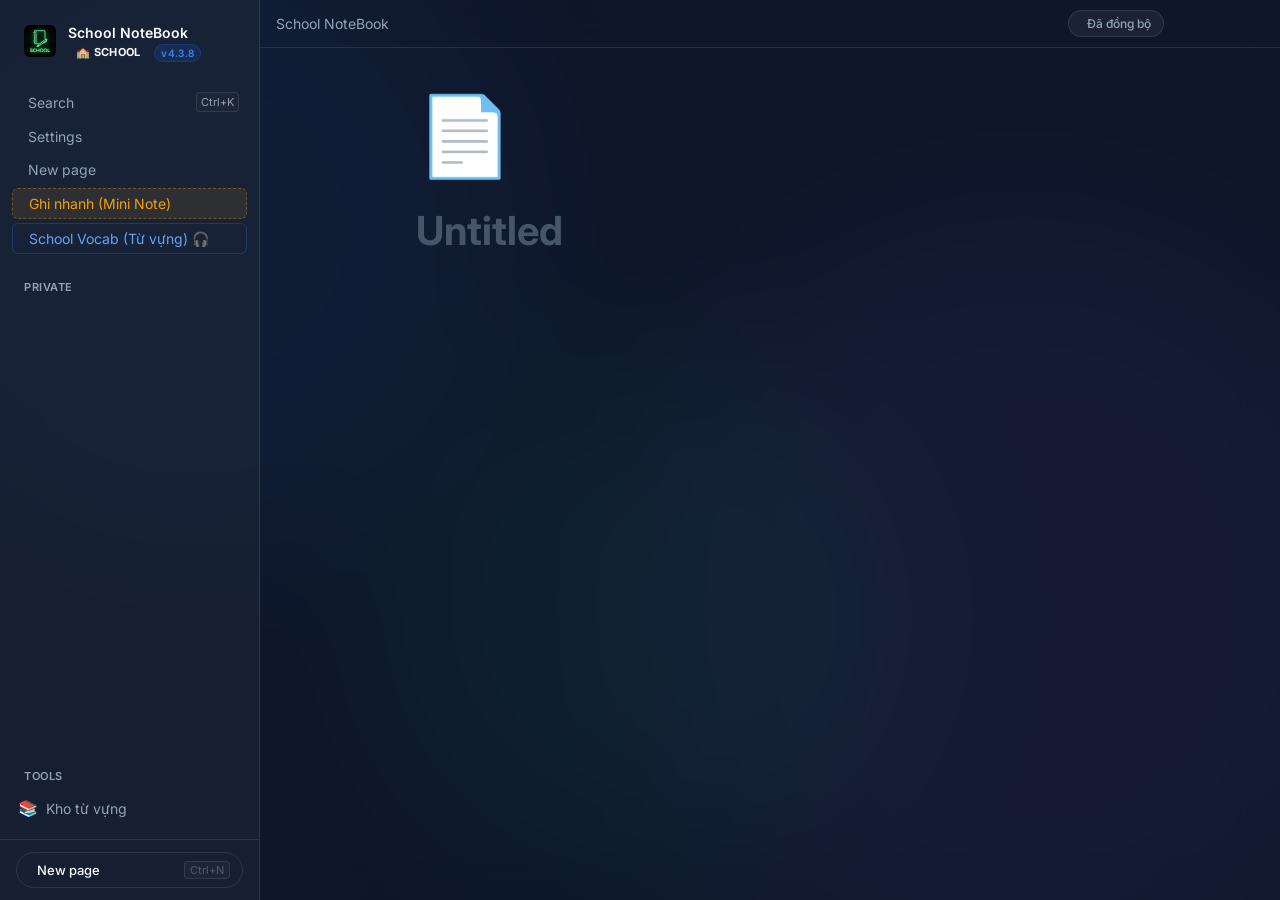
==== commit 410a2e32: "fix(ui): fix header notch overlap with sticky container, remove audio hint, bump to v4.3.8" ====
--- a/school/index.html
+++ b/school/index.html
@@ -51,7 +51,7 @@
                         <span class="workspace-name" id="current-workspace-name">School NoteBook</span>
                         <div class="workspace-meta">
                             <span class="workspace-plan" id="current-workspace-badge">🏫 SCHOOL</span>
-                            <span class="workspace-version-badge" id="app-version-badge" title="Phiên bản School NoteBook hiện tại">v4.3.7</span>
+                            <span class="workspace-version-badge" id="app-version-badge" title="Phiên bản School NoteBook hiện tại">v4.3.8</span>
                         </div>
                     </div>
                     <i class="ri-expand-up-down-line text-muted"></i>
@@ -785,7 +785,7 @@
                 <div class="version-info-box">
                     <div class="version-info-row">
                         <span>Phiên bản đang chạy:</span>
-                        <strong class="version-number-tag" id="setting-app-version">v4.3.7</strong>
+                        <strong class="version-number-tag" id="setting-app-version">v4.3.8</strong>
                     </div>
                     <div class="version-info-row">
                         <span>Trạng thái:</span>
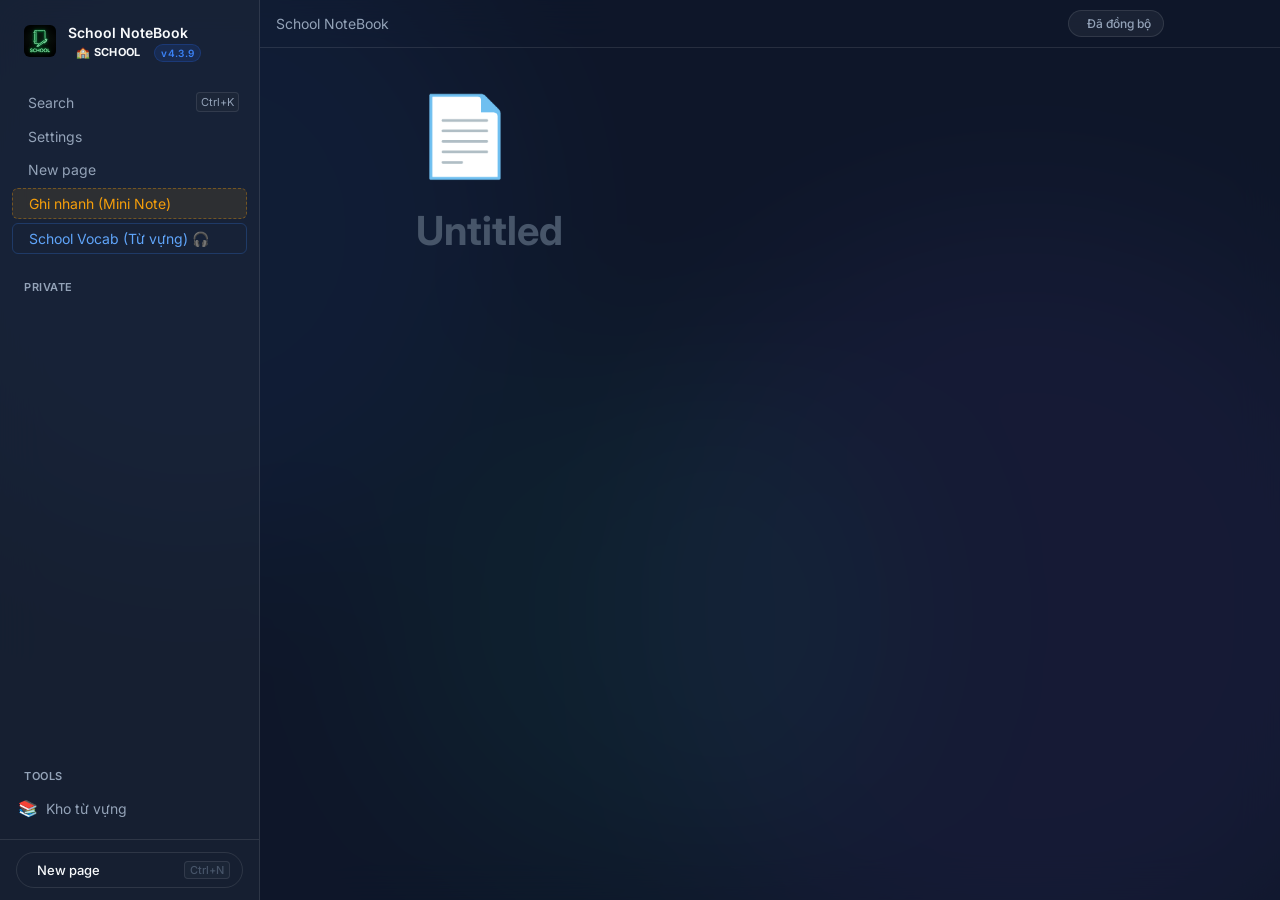
==== commit 0f2c5998: "fix(ai): recede main content side-by-side when AI sidebar opens, add resizer, bump to v4.3.9" ====
--- a/school/index.html
+++ b/school/index.html
@@ -29,7 +29,7 @@
     <!-- KaTeX CSS for Math Equations (LaTeX) -->
     <link rel="stylesheet" href="https://cdn.jsdelivr.net/npm/katex@0.16.9/dist/katex.min.css">
     
-    <link rel="stylesheet" href="styles.css?v=4.3.2">
+    <link rel="stylesheet" href="styles.css?v=4.3.9">
 </head>
 <body>
     <div class="app-background">
@@ -51,7 +51,7 @@
                         <span class="workspace-name" id="current-workspace-name">School NoteBook</span>
                         <div class="workspace-meta">
                             <span class="workspace-plan" id="current-workspace-badge">🏫 SCHOOL</span>
-                            <span class="workspace-version-badge" id="app-version-badge" title="Phiên bản School NoteBook hiện tại">v4.3.8</span>
+                            <span class="workspace-version-badge" id="app-version-badge" title="Phiên bản School NoteBook hiện tại">v4.3.9</span>
                         </div>
                     </div>
                     <i class="ri-expand-up-down-line text-muted"></i>
@@ -785,7 +785,7 @@
                 <div class="version-info-box">
                     <div class="version-info-row">
                         <span>Phiên bản đang chạy:</span>
-                        <strong class="version-number-tag" id="setting-app-version">v4.3.8</strong>
+                        <strong class="version-number-tag" id="setting-app-version">v4.3.9</strong>
                     </div>
                     <div class="version-info-row">
                         <span>Trạng thái:</span>
@@ -1208,8 +1208,8 @@
     <script src="https://cdn.jsdelivr.net/npm/katex@0.16.9/dist/contrib/auto-render.min.js"></script>
 
     <script src="firebase-config.js"></script>
-    <script src="shared/note-schema.js?v=4.3.2"></script>
-    <script src="shared/ai-service.js?v=4.3.2"></script>
-    <script src="app.js?v=4.3.2"></script>
+    <script src="shared/note-schema.js?v=4.3.9"></script>
+    <script src="shared/ai-service.js?v=4.3.9"></script>
+    <script src="app.js?v=4.3.9"></script>
 </body>
 </html>
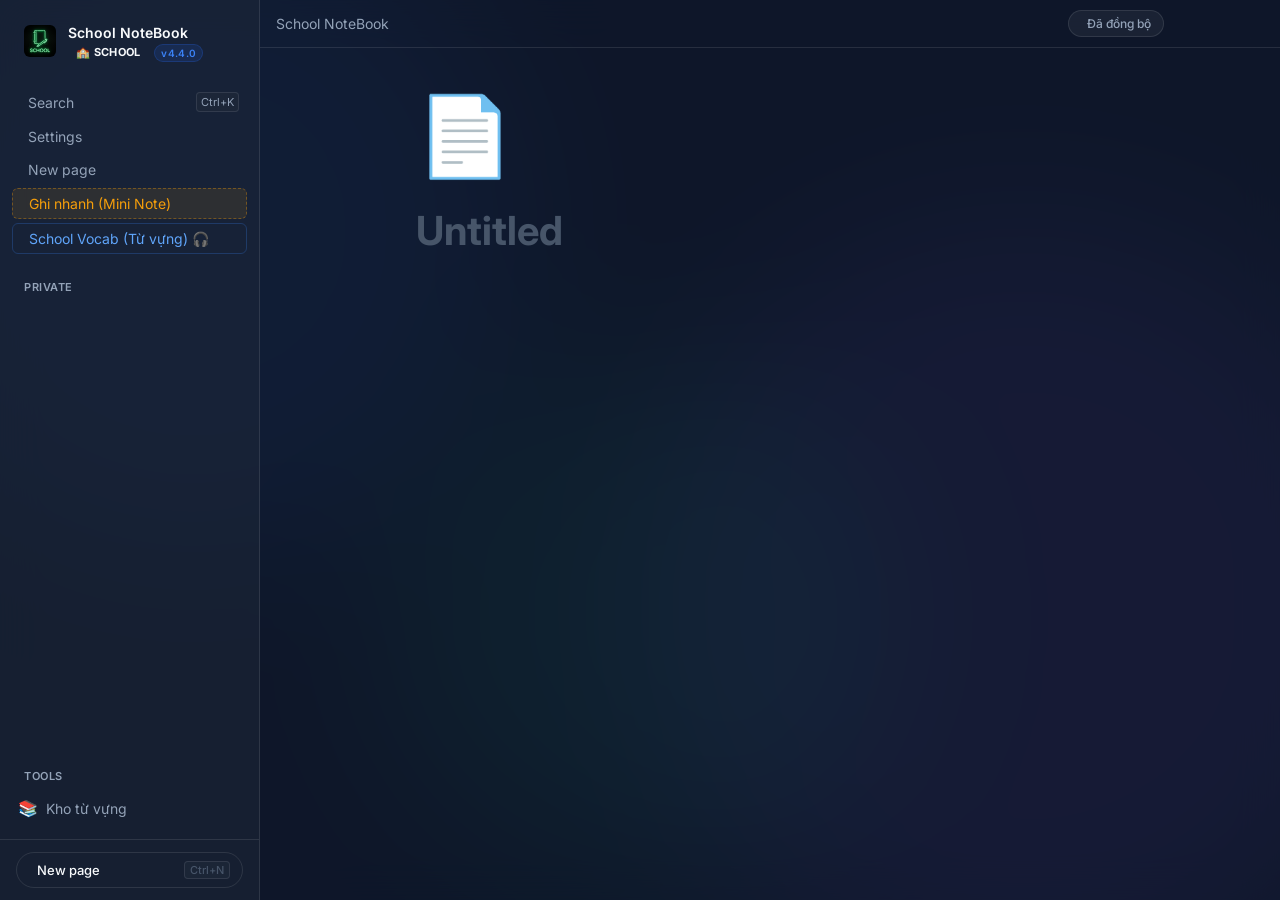
==== commit 62caeffb: "feat(vocab): add Acronym learning mode with English full form and AI autofill, bump to v4.4.0" ====
--- a/school/index.html
+++ b/school/index.html
@@ -51,7 +51,7 @@
                         <span class="workspace-name" id="current-workspace-name">School NoteBook</span>
                         <div class="workspace-meta">
                             <span class="workspace-plan" id="current-workspace-badge">🏫 SCHOOL</span>
-                            <span class="workspace-version-badge" id="app-version-badge" title="Phiên bản School NoteBook hiện tại">v4.3.9</span>
+                            <span class="workspace-version-badge" id="app-version-badge" title="Phiên bản School NoteBook hiện tại">v4.4.0</span>
                         </div>
                     </div>
                     <i class="ri-expand-up-down-line text-muted"></i>
@@ -281,6 +281,7 @@
                         </div>
                         <div class="vocab-tag-filters" id="vocab-tag-filters">
                             <button class="tag-filter-btn active" onclick="vocab.setTagFilter('all', this)">Tất cả</button>
+                            <button class="tag-filter-btn" onclick="vocab.setTagFilter('Acronym', this)">🔤 Từ viết tắt (Acronym)</button>
                             <button class="tag-filter-btn" onclick="vocab.setTagFilter('TechAdvanced', this)">🔧 Kỹ thuật chuyên sâu</button>
                             <button class="tag-filter-btn" onclick="vocab.setTagFilter('TechCommon', this)">💻 Kỹ thuật quen thuộc</button>
                             <button class="tag-filter-btn" onclick="vocab.setTagFilter('TOEIC', this)">🎯 Tiếng Anh TOEIC</button>
@@ -329,6 +330,13 @@
                                     <div class="flashcard-face flashcard-back">
                                         <div class="fc-tag" id="fc-back-tag">Nghĩa & Ví dụ</div>
                                         <div class="fc-meaning-group">
+                                            <div class="fc-fullform-box" id="fc-back-fullform-box" style="display: none; background: rgba(56, 189, 248, 0.12); border: 1px solid rgba(56, 189, 248, 0.3); border-radius: 8px; padding: 7px 12px; margin-bottom: 10px;">
+                                                <div style="font-size: 10.5px; font-weight: 700; color: #38bdf8; text-transform: uppercase; letter-spacing: 0.5px; display: flex; align-items: center; justify-content: space-between;">
+                                                    <span>🇬🇧 DẠNG ĐẦY ĐỦ TIẾNG ANH (FULL FORM):</span>
+                                                    <i class="ri-volume-up-line" style="font-size: 13px; cursor: pointer; color: #7dd3fc;" onclick="event.stopPropagation(); vocab.speakCurrentFullform()" title="Nghe phát âm dạng đầy đủ"></i>
+                                                </div>
+                                                <div id="fc-back-fullform" style="font-size: 15px; font-weight: 700; color: #f8fafc; margin-top: 2px;"></div>
+                                            </div>
                                             <div class="fc-meaning" id="fc-back-meaning">Kiên cường, phục hồi nhanh</div>
                                             <div class="fc-example" id="fc-back-example">"She has a resilient personality in tough times."</div>
                                         </div>
@@ -785,7 +793,7 @@
                 <div class="version-info-box">
                     <div class="version-info-row">
                         <span>Phiên bản đang chạy:</span>
-                        <strong class="version-number-tag" id="setting-app-version">v4.3.9</strong>
+                        <strong class="version-number-tag" id="setting-app-version">v4.4.0</strong>
                     </div>
                     <div class="version-info-row">
                         <span>Trạng thái:</span>
@@ -1050,22 +1058,28 @@
                 
                 <div class="form-group">
                     <div style="display: flex; justify-content: space-between; align-items: center; margin-bottom: 6px;">
-                        <label style="margin: 0;">Từ tiếng Anh / Cụm từ <span class="required" style="color: #ef4444;">*</span></label>
+                        <label style="margin: 0;">Từ tiếng Anh / Từ viết tắt <span class="required" style="color: #ef4444;">*</span></label>
                         <button type="button" class="btn-ai-autofill" id="btn-vocab-ai-fill" onclick="aiService.autoFillVocab()" title="Tự động tra từ, phiên âm, nghĩa và ví dụ bằng Gemini AI">
                             <i class="ri-sparkling-fill"></i> AI Tra từ
                         </button>
                     </div>
-                    <input type="text" id="vocab-input-word" placeholder="Ví dụ: Resilient, Breakthrough..." required autocomplete="off">
+                    <input type="text" id="vocab-input-word" placeholder="Ví dụ: MHU, ECU, Resilient..." required autocomplete="off">
+                </div>
+
+                <div class="form-group" id="vocab-group-fullform">
+                    <label>Dạng đầy đủ tiếng Anh (Full Form - cho từ viết tắt)</label>
+                    <input type="text" id="vocab-input-fullform" placeholder="Ví dụ: Media Head Unit, Electronic Control Unit..." autocomplete="off">
                 </div>
 
                 <div class="form-row" style="display: flex; gap: 12px;">
                     <div class="form-group" style="flex: 1;">
                         <label>Phiên âm</label>
-                        <input type="text" id="vocab-input-phonetic" placeholder="Ví dụ: /rɪˈzɪl.i.ənt/" autocomplete="off">
+                        <input type="text" id="vocab-input-phonetic" placeholder="Ví dụ: /rɪˈzɪl.i.ənt/ hoặc /ˌem.eɪtʃˈjuː/" autocomplete="off">
                     </div>
                     <div class="form-group" style="flex: 1;">
                         <label>Chủ đề / Phân loại</label>
                         <select id="vocab-input-tag">
+                            <option value="Acronym">🔤 Từ viết tắt (Acronym / Abbr)</option>
                             <option value="TechAdvanced">🔧 Kỹ thuật chuyên sâu</option>
                             <option value="TechCommon" selected>💻 Kỹ thuật quen thuộc</option>
                             <option value="TOEIC">🎯 Tiếng Anh TOEIC</option>
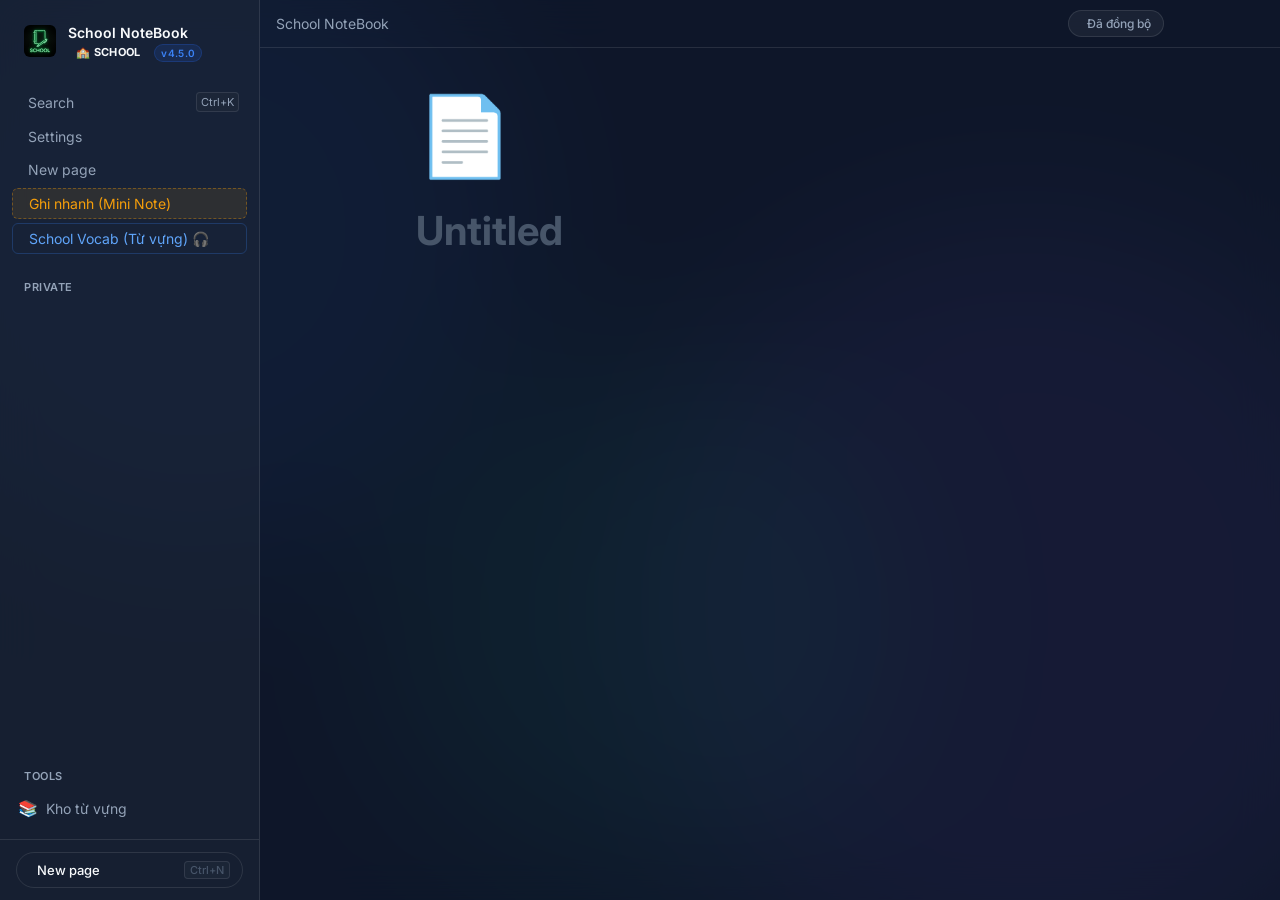
==== commit 2ca80255: "feat(vocab): add Quizlet-style bulk vocabulary import with live preview and duplicate protection, bu" ====
--- a/school/index.html
+++ b/school/index.html
@@ -51,7 +51,7 @@
                         <span class="workspace-name" id="current-workspace-name">School NoteBook</span>
                         <div class="workspace-meta">
                             <span class="workspace-plan" id="current-workspace-badge">🏫 SCHOOL</span>
-                            <span class="workspace-version-badge" id="app-version-badge" title="Phiên bản School NoteBook hiện tại">v4.4.0</span>
+                            <span class="workspace-version-badge" id="app-version-badge" title="Phiên bản School NoteBook hiện tại">v4.5.0</span>
                         </div>
                     </div>
                     <i class="ri-expand-up-down-line text-muted"></i>
@@ -256,6 +256,9 @@
                             <a href="/school/vocab" target="_blank" class="btn btn-secondary" style="display: inline-flex; align-items: center; gap: 6px; font-weight: 700; border-color: rgba(59, 130, 246, 0.4); color: #60a5fa;" title="Mở nhánh ứng dụng bỏ túi School Vocab cho điện thoại">
                                 <i class="ri-smartphone-line"></i> School Vocab Mobile 🎧
                             </a>
+                            <button class="btn btn-secondary btn-import-vocab" onclick="vocab.openImportModal()" title="Nhập danh sách từ vựng hàng loạt kiểu Quizlet, Excel, Word...">
+                                <i class="ri-file-upload-line"></i> Nhập hàng loạt (Quizlet)
+                            </button>
                             <button class="btn btn-primary btn-add-vocab" onclick="vocab.openAddModal()">
                                 <i class="ri-add-circle-line"></i> Thêm từ mới
                             </button>
@@ -793,7 +796,7 @@
                 <div class="version-info-box">
                     <div class="version-info-row">
                         <span>Phiên bản đang chạy:</span>
-                        <strong class="version-number-tag" id="setting-app-version">v4.4.0</strong>
+                        <strong class="version-number-tag" id="setting-app-version">v4.5.0</strong>
                     </div>
                     <div class="version-info-row">
                         <span>Trạng thái:</span>
@@ -1106,6 +1109,86 @@
         </div>
     </div>
 
+    <!-- Bulk Import Vocab Modal (Quizlet Style) -->
+    <div class="modal-overlay" id="vocab-import-modal" style="display: none;">
+        <div class="modal-content vocab-import-modal-content">
+            <div class="modal-header">
+                <h3><i class="ri-file-upload-line" style="color: var(--accent);"></i> Nhập từ vựng hàng loạt (Kiểu Quizlet)</h3>
+                <button class="modal-close-btn" onclick="vocab.closeImportModal()"><i class="ri-close-line"></i></button>
+            </div>
+            
+            <div class="import-modal-body">
+                <div class="import-controls-row">
+                    <div class="form-group" style="flex: 1; min-width: 140px; margin-bottom: 0;">
+                        <label style="font-size: 11.5px; font-weight: 600;">Phân tách từ & nghĩa</label>
+                        <select id="import-term-sep" onchange="vocab.updateImportPreview()">
+                            <option value="auto" selected>✨ Tự động nhận diện</option>
+                            <option value="dash">Dấu gạch nối ( - )</option>
+                            <option value="tab">Dấu Tab (Excel/Sheets)</option>
+                            <option value="colon">Dấu hai chấm ( : )</option>
+                            <option value="comma">Dấu phẩy ( , )</option>
+                        </select>
+                    </div>
+                    <div class="form-group" style="flex: 1; min-width: 140px; margin-bottom: 0;">
+                        <label style="font-size: 11.5px; font-weight: 600;">Phân tách các thẻ</label>
+                        <select id="import-row-sep" onchange="vocab.updateImportPreview()">
+                            <option value="newline" selected>Xuống dòng (Mỗi dòng 1 từ)</option>
+                            <option value="semicolon">Dấu chấm phẩy ( ; )</option>
+                        </select>
+                    </div>
+                    <div class="form-group" style="flex: 1; min-width: 140px; margin-bottom: 0;">
+                        <label style="font-size: 11.5px; font-weight: 600;">Chủ đề mặc định</label>
+                        <select id="import-default-tag" onchange="vocab.updateImportPreview()">
+                            <option value="auto" selected>✨ Tự động (Từ viết tắt / Kỹ thuật)</option>
+                            <option value="Acronym">🔤 Từ viết tắt (Acronym)</option>
+                            <option value="TechCommon">💻 Kỹ thuật chung</option>
+                            <option value="TechAdvanced">🔧 Kỹ thuật chuyên sâu</option>
+                            <option value="TOEIC">🎯 Tiếng Anh TOEIC</option>
+                            <option value="Other">📝 Khác</option>
+                        </select>
+                    </div>
+                    <div style="display: flex; align-items: flex-end;">
+                        <button type="button" class="btn btn-secondary btn-sm" onclick="vocab.pasteSampleImport()" style="height: 38px; white-space: nowrap; font-size: 12px; font-weight: 600;" title="Dán thử dữ liệu mẫu">
+                            <i class="ri-clipboard-line"></i> Dán mẫu thử
+                        </button>
+                    </div>
+                </div>
+
+                <div class="form-group" style="margin-top: 12px; margin-bottom: 0;">
+                    <div style="display: flex; justify-content: space-between; align-items: center; margin-bottom: 6px;">
+                        <label style="font-size: 12px; font-weight: 600; margin: 0;">Dán danh sách từ (Word - Meaning hoặc Word - FullForm - Meaning):</label>
+                        <span id="import-detected-count" style="color: var(--accent); font-weight: 700; font-size: 12px;">0 thẻ được phát hiện</span>
+                    </div>
+                    <textarea id="import-raw-text" rows="7" placeholder="Ví dụ:&#10;MHU - Media Head Unit - Đầu phát đa phương tiện trên ô tô&#10;ECU - Electronic Control Unit - Hộp điều khiển điện tử cơ điện&#10;Microcontroller - Vi điều khiển tích hợp vi xử lý và bộ nhớ&#10;Latency - Độ trễ mạng giữa yêu cầu và phản hồi" oninput="vocab.updateImportPreview()" style="font-family: monospace; font-size: 13px; line-height: 1.5;"></textarea>
+                </div>
+
+                <div class="import-preview-wrapper" style="margin-top: 12px;">
+                    <div style="font-size: 12px; font-weight: 700; color: var(--text-secondary); margin-bottom: 6px; display: flex; align-items: center; gap: 6px;">
+                        <i class="ri-eye-line"></i> <span>Xem trước danh sách sẽ nạp:</span>
+                    </div>
+                    <div id="import-preview-table-box" class="import-preview-box">
+                        <div style="text-align: center; padding: 24px; color: var(--text-placeholder); font-size: 13px;">
+                            Chưa có dữ liệu. Dán danh sách từ hoặc bấm "Dán mẫu thử" ở trên để xem trước.
+                        </div>
+                    </div>
+                </div>
+
+                <div class="import-options-footer" style="display: flex; justify-content: space-between; align-items: center; margin-top: 14px; padding-top: 12px; border-top: 1px solid var(--border-color); flex-wrap: wrap; gap: 10px;">
+                    <label style="display: flex; align-items: center; gap: 6px; font-size: 12.5px; cursor: pointer; user-select: none;">
+                        <input type="checkbox" id="import-skip-duplicates" checked>
+                        <span>Bỏ qua các từ đã tồn tại trong kho (tránh trùng lặp)</span>
+                    </label>
+                    <div style="display: flex; gap: 8px;">
+                        <button type="button" class="btn btn-secondary" onclick="vocab.closeImportModal()">Đóng</button>
+                        <button type="button" class="btn btn-primary" id="btn-submit-import" onclick="vocab.submitBulkImport()" disabled>
+                            <i class="ri-download-2-line"></i> Nhập vào kho
+                        </button>
+                    </div>
+                </div>
+            </div>
+        </div>
+    </div>
+
     <!-- Insert Image Modal -->
     <div class="modal-overlay" id="image-modal" style="display: none;">
         <div class="modal-content image-modal-content">
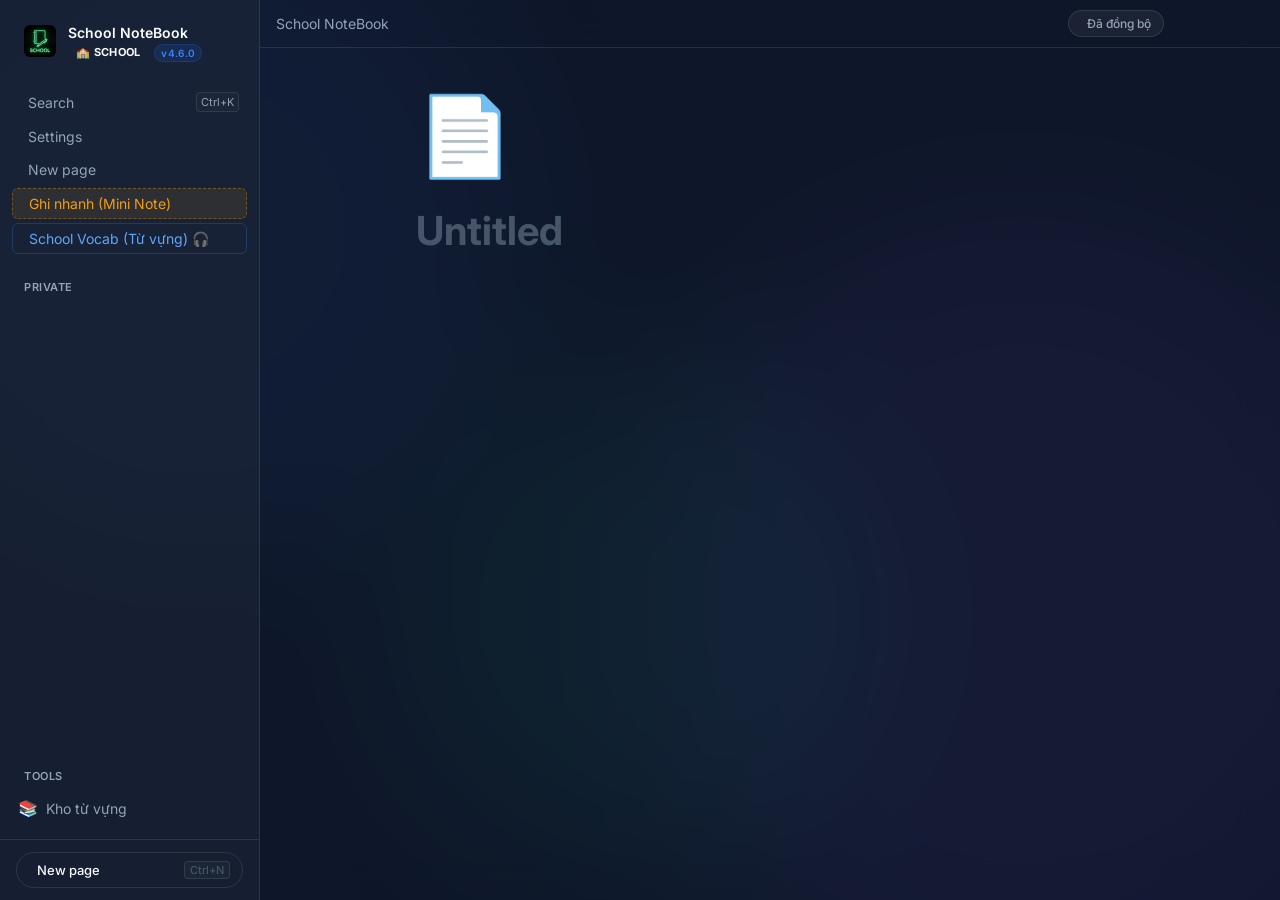
==== commit 8fab4fb8: "feat(vocab): add phonetic IPA extraction and Gemini AI batch generation for bulk import, bump to v4." ====
--- a/school/index.html
+++ b/school/index.html
@@ -29,7 +29,7 @@
     <!-- KaTeX CSS for Math Equations (LaTeX) -->
     <link rel="stylesheet" href="https://cdn.jsdelivr.net/npm/katex@0.16.9/dist/katex.min.css">
     
-    <link rel="stylesheet" href="styles.css?v=4.3.9">
+    <link rel="stylesheet" href="styles.css?v=4.6.0">
 </head>
 <body>
     <div class="app-background">
@@ -51,7 +51,7 @@
                         <span class="workspace-name" id="current-workspace-name">School NoteBook</span>
                         <div class="workspace-meta">
                             <span class="workspace-plan" id="current-workspace-badge">🏫 SCHOOL</span>
-                            <span class="workspace-version-badge" id="app-version-badge" title="Phiên bản School NoteBook hiện tại">v4.5.0</span>
+                            <span class="workspace-version-badge" id="app-version-badge" title="Phiên bản School NoteBook hiện tại">v4.6.0</span>
                         </div>
                     </div>
                     <i class="ri-expand-up-down-line text-muted"></i>
@@ -796,7 +796,7 @@
                 <div class="version-info-box">
                     <div class="version-info-row">
                         <span>Phiên bản đang chạy:</span>
-                        <strong class="version-number-tag" id="setting-app-version">v4.5.0</strong>
+                        <strong class="version-number-tag" id="setting-app-version">v4.6.0</strong>
                     </div>
                     <div class="version-info-row">
                         <span>Trạng thái:</span>
@@ -1147,24 +1147,30 @@
                             <option value="Other">📝 Khác</option>
                         </select>
                     </div>
-                    <div style="display: flex; align-items: flex-end;">
+                    <div style="display: flex; align-items: flex-end; gap: 6px;">
                         <button type="button" class="btn btn-secondary btn-sm" onclick="vocab.pasteSampleImport()" style="height: 38px; white-space: nowrap; font-size: 12px; font-weight: 600;" title="Dán thử dữ liệu mẫu">
                             <i class="ri-clipboard-line"></i> Dán mẫu thử
                         </button>
+                        <button type="button" class="btn btn-secondary btn-sm" id="btn-import-ai-ipa" onclick="vocab.generateAIPhoneticsForImport()" style="height: 38px; white-space: nowrap; font-size: 12px; font-weight: 600; color: #60a5fa; border-color: rgba(96, 165, 250, 0.4);" title="Tự động tra và điền phiên âm IPA bằng Gemini AI cho toàn bộ từ trong bảng">
+                            <i class="ri-sparkling-fill"></i> ✨ AI Điền Phiên Âm IPA
+                        </button>
                     </div>
                 </div>
 
                 <div class="form-group" style="margin-top: 12px; margin-bottom: 0;">
                     <div style="display: flex; justify-content: space-between; align-items: center; margin-bottom: 6px;">
-                        <label style="font-size: 12px; font-weight: 600; margin: 0;">Dán danh sách từ (Word - Meaning hoặc Word - FullForm - Meaning):</label>
+                        <label style="font-size: 12px; font-weight: 600; margin: 0;">Dán danh sách từ (Hỗ trợ kèm Phiên âm /ipa/ hoặc [ipa] và FullForm):</label>
                         <span id="import-detected-count" style="color: var(--accent); font-weight: 700; font-size: 12px;">0 thẻ được phát hiện</span>
                     </div>
-                    <textarea id="import-raw-text" rows="7" placeholder="Ví dụ:&#10;MHU - Media Head Unit - Đầu phát đa phương tiện trên ô tô&#10;ECU - Electronic Control Unit - Hộp điều khiển điện tử cơ điện&#10;Microcontroller - Vi điều khiển tích hợp vi xử lý và bộ nhớ&#10;Latency - Độ trễ mạng giữa yêu cầu và phản hồi" oninput="vocab.updateImportPreview()" style="font-family: monospace; font-size: 13px; line-height: 1.5;"></textarea>
+                    <textarea id="import-raw-text" rows="7" placeholder="Ví dụ các định dạng được hỗ trợ:&#10;MHU - Media Head Unit - /ˌem.eɪtʃˈjuː/ - Đầu phát đa phương tiện trên ô tô&#10;ECU - Electronic Control Unit - Hộp điều khiển điện tử cơ điện&#10;Resilience /rɪˈzɪl.jəns/ - Khả năng phục hồi, kiên cường vượt khó&#10;Microcontroller [ˌmaɪ.kroʊ.kənˈtroʊ.lɚ] - Vi điều khiển tích hợp vi xử lý&#10;Latency - Độ trễ mạng giữa client và server (Bấm nút 'AI Điền Phiên Âm' để tự tạo IPA)" oninput="vocab.updateImportPreview()" style="font-family: monospace; font-size: 13px; line-height: 1.5;"></textarea>
                 </div>
 
                 <div class="import-preview-wrapper" style="margin-top: 12px;">
-                    <div style="font-size: 12px; font-weight: 700; color: var(--text-secondary); margin-bottom: 6px; display: flex; align-items: center; gap: 6px;">
-                        <i class="ri-eye-line"></i> <span>Xem trước danh sách sẽ nạp:</span>
+                    <div style="font-size: 12px; font-weight: 700; color: var(--text-secondary); margin-bottom: 6px; display: flex; align-items: center; justify-content: space-between;">
+                        <div style="display: flex; align-items: center; gap: 6px;">
+                            <i class="ri-eye-line"></i> <span>Xem trước danh sách (Kèm Phiên Âm IPA):</span>
+                        </div>
+                        <span style="font-size: 11px; font-weight: 500; color: #34d399;">💡 Từ viết tắt tự động có IPA từng chữ cái; bấm 'AI Điền Phiên Âm' để tra từ thường</span>
                     </div>
                     <div id="import-preview-table-box" class="import-preview-box">
                         <div style="text-align: center; padding: 24px; color: var(--text-placeholder); font-size: 13px;">
@@ -1174,10 +1180,16 @@
                 </div>
 
                 <div class="import-options-footer" style="display: flex; justify-content: space-between; align-items: center; margin-top: 14px; padding-top: 12px; border-top: 1px solid var(--border-color); flex-wrap: wrap; gap: 10px;">
-                    <label style="display: flex; align-items: center; gap: 6px; font-size: 12.5px; cursor: pointer; user-select: none;">
-                        <input type="checkbox" id="import-skip-duplicates" checked>
-                        <span>Bỏ qua các từ đã tồn tại trong kho (tránh trùng lặp)</span>
-                    </label>
+                    <div style="display: flex; flex-direction: column; gap: 4px;">
+                        <label style="display: flex; align-items: center; gap: 6px; font-size: 12.5px; cursor: pointer; user-select: none;">
+                            <input type="checkbox" id="import-skip-duplicates" checked>
+                            <span>Bỏ qua các từ đã tồn tại trong kho (tránh trùng lặp)</span>
+                        </label>
+                        <label style="display: flex; align-items: center; gap: 6px; font-size: 12px; color: #60a5fa; cursor: pointer; user-select: none;">
+                            <input type="checkbox" id="import-auto-ai-ipa" checked>
+                            <span>✨ Tự động tạo phiên âm IPA bằng Gemini AI cho các từ chưa có</span>
+                        </label>
+                    </div>
                     <div style="display: flex; gap: 8px;">
                         <button type="button" class="btn btn-secondary" onclick="vocab.closeImportModal()">Đóng</button>
                         <button type="button" class="btn btn-primary" id="btn-submit-import" onclick="vocab.submitBulkImport()" disabled>
@@ -1305,8 +1317,8 @@
     <script src="https://cdn.jsdelivr.net/npm/katex@0.16.9/dist/contrib/auto-render.min.js"></script>
 
     <script src="firebase-config.js"></script>
-    <script src="shared/note-schema.js?v=4.3.9"></script>
-    <script src="shared/ai-service.js?v=4.3.9"></script>
-    <script src="app.js?v=4.3.9"></script>
+    <script src="shared/note-schema.js?v=4.6.0"></script>
+    <script src="shared/ai-service.js?v=4.6.0"></script>
+    <script src="app.js?v=4.6.0"></script>
 </body>
 </html>
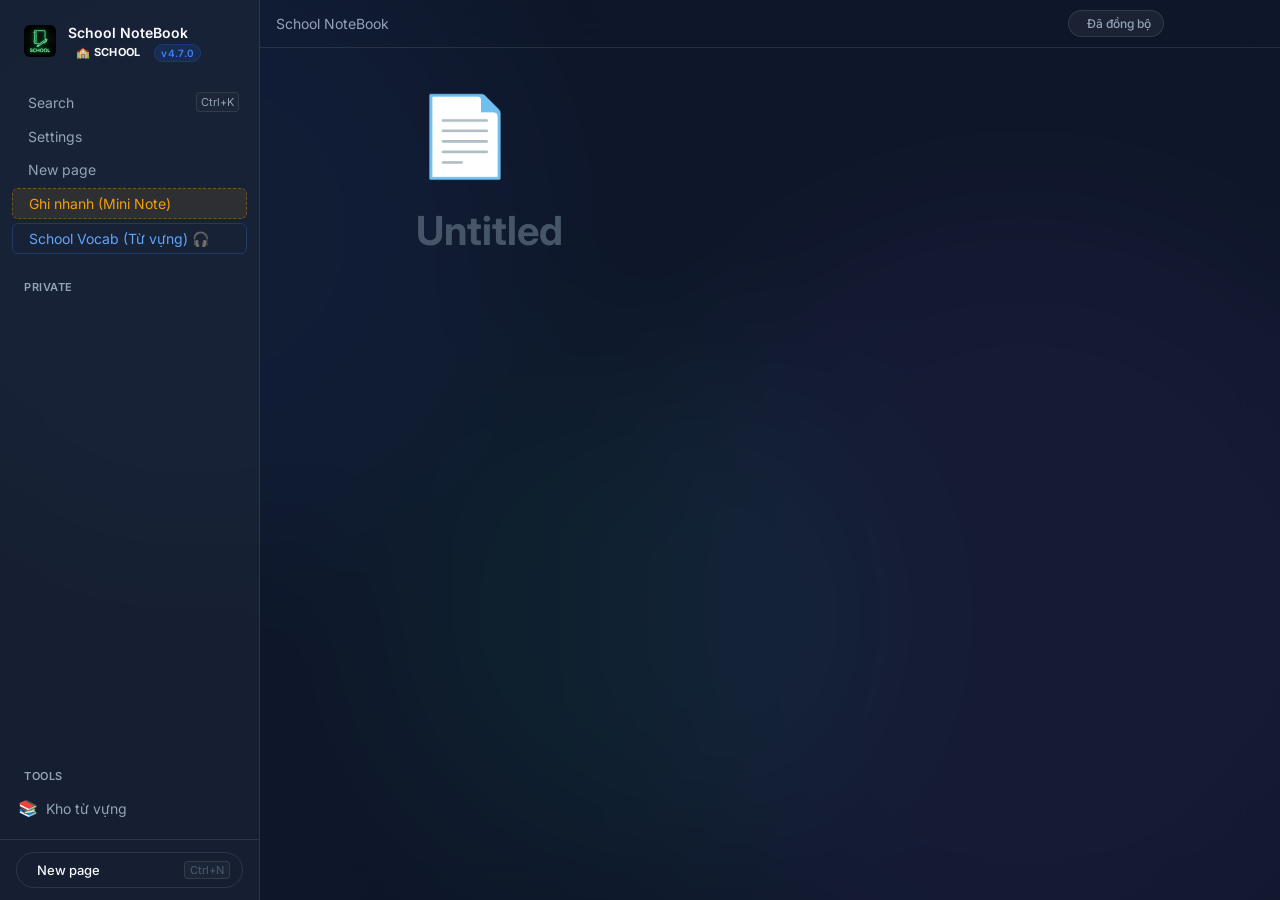
==== commit f1c3e587: "feat(vocab): separate acronym entry flow and layout, update flashcard front/back, bump to v4.7.0" ====
--- a/school/index.html
+++ b/school/index.html
@@ -29,7 +29,7 @@
     <!-- KaTeX CSS for Math Equations (LaTeX) -->
     <link rel="stylesheet" href="https://cdn.jsdelivr.net/npm/katex@0.16.9/dist/katex.min.css">
     
-    <link rel="stylesheet" href="styles.css?v=4.6.0">
+    <link rel="stylesheet" href="styles.css?v=4.7.0">
 </head>
 <body>
     <div class="app-background">
@@ -51,7 +51,7 @@
                         <span class="workspace-name" id="current-workspace-name">School NoteBook</span>
                         <div class="workspace-meta">
                             <span class="workspace-plan" id="current-workspace-badge">🏫 SCHOOL</span>
-                            <span class="workspace-version-badge" id="app-version-badge" title="Phiên bản School NoteBook hiện tại">v4.6.0</span>
+                            <span class="workspace-version-badge" id="app-version-badge" title="Phiên bản School NoteBook hiện tại">v4.7.0</span>
                         </div>
                     </div>
                     <i class="ri-expand-up-down-line text-muted"></i>
@@ -316,8 +316,18 @@
                                     <div class="flashcard-face flashcard-front">
                                         <div class="fc-tag" id="fc-front-tag">IELTS</div>
                                         <div class="fc-word-group">
+                                            <!-- Chữ viết tắt (hoặc từ chính) viết TRÊN -->
                                             <div class="fc-word" id="fc-front-word">Resilient</div>
-                                            <div class="fc-phonetic-row">
+                                            <!-- Chữ đầy đủ viết DƯỚI khi là từ viết tắt -->
+                                            <div class="fc-fullform-sub" id="fc-front-fullform-box" style="display: none; margin-top: 6px;">
+                                                <div style="font-size: 11px; font-weight: 700; color: #38bdf8; text-transform: uppercase; letter-spacing: 0.5px; display: inline-flex; align-items: center; gap: 6px;">
+                                                    <span>🇬🇧 DẠNG ĐẦY ĐỦ (FULL FORM):</span>
+                                                    <i class="ri-volume-up-line" style="font-size: 13px; cursor: pointer; color: #7dd3fc;" onclick="event.stopPropagation(); vocab.speakCurrentFullform()" title="Nghe phát âm dạng đầy đủ"></i>
+                                                </div>
+                                                <div id="fc-front-fullform" style="font-size: 17px; font-weight: 700; color: #f8fafc; margin-top: 2px;"></div>
+                                            </div>
+                                            <!-- Dòng phiên âm mặt trước (cho từ vựng thông thường) -->
+                                            <div class="fc-phonetic-row" id="fc-front-phonetic-row">
                                                 <span class="fc-phonetic" id="fc-front-phonetic">/rɪˈzɪl.i.ənt/</span>
                                                 <button class="fc-audio-btn" onclick="event.stopPropagation(); vocab.speakWord()" title="Phát âm">
                                                     <i class="ri-volume-up-line"></i>
@@ -333,12 +343,13 @@
                                     <div class="flashcard-face flashcard-back">
                                         <div class="fc-tag" id="fc-back-tag">Nghĩa & Ví dụ</div>
                                         <div class="fc-meaning-group">
-                                            <div class="fc-fullform-box" id="fc-back-fullform-box" style="display: none; background: rgba(56, 189, 248, 0.12); border: 1px solid rgba(56, 189, 248, 0.3); border-radius: 8px; padding: 7px 12px; margin-bottom: 10px;">
-                                                <div style="font-size: 10.5px; font-weight: 700; color: #38bdf8; text-transform: uppercase; letter-spacing: 0.5px; display: flex; align-items: center; justify-content: space-between;">
-                                                    <span>🇬🇧 DẠNG ĐẦY ĐỦ TIẾNG ANH (FULL FORM):</span>
-                                                    <i class="ri-volume-up-line" style="font-size: 13px; cursor: pointer; color: #7dd3fc;" onclick="event.stopPropagation(); vocab.speakCurrentFullform()" title="Nghe phát âm dạng đầy đủ"></i>
-                                                </div>
-                                                <div id="fc-back-fullform" style="font-size: 15px; font-weight: 700; color: #f8fafc; margin-top: 2px;"></div>
+                                            <!-- Mặt sau: Hiển thị Phiên âm IPA nổi bật cho cả từ viết tắt và từ thường -->
+                                            <div class="fc-back-ipa-box" id="fc-back-ipa-box" style="display: flex; align-items: center; justify-content: center; gap: 8px; margin-bottom: 12px; background: rgba(52, 211, 153, 0.1); border: 1px solid rgba(52, 211, 153, 0.25); border-radius: 8px; padding: 6px 14px;">
+                                                <span style="font-size: 12px; color: #a7f3d0; font-weight: 600;">Phiên âm:</span>
+                                                <span class="fc-phonetic" id="fc-back-phonetic" style="font-family: monospace; font-size: 15px; font-weight: 700; color: #34d399;"></span>
+                                                <button class="fc-audio-btn" onclick="event.stopPropagation(); vocab.speakWord()" title="Phát âm" style="width: 28px; height: 28px; font-size: 13px;">
+                                                    <i class="ri-volume-up-line"></i>
+                                                </button>
                                             </div>
                                             <div class="fc-meaning" id="fc-back-meaning">Kiên cường, phục hồi nhanh</div>
                                             <div class="fc-example" id="fc-back-example">"She has a resilient personality in tough times."</div>
@@ -796,7 +807,7 @@
                 <div class="version-info-box">
                     <div class="version-info-row">
                         <span>Phiên bản đang chạy:</span>
-                        <strong class="version-number-tag" id="setting-app-version">v4.6.0</strong>
+                        <strong class="version-number-tag" id="setting-app-version">v4.7.0</strong>
                     </div>
                     <div class="version-info-row">
                         <span>Trạng thái:</span>
@@ -1059,19 +1070,27 @@
             <form id="vocab-form" onsubmit="vocab.handleFormSubmit(event)">
                 <input type="hidden" id="vocab-edit-id">
                 
-                <div class="form-group">
-                    <div style="display: flex; justify-content: space-between; align-items: center; margin-bottom: 6px;">
-                        <label style="margin: 0;">Từ tiếng Anh / Từ viết tắt <span class="required" style="color: #ef4444;">*</span></label>
-                        <button type="button" class="btn-ai-autofill" id="btn-vocab-ai-fill" onclick="aiService.autoFillVocab()" title="Tự động tra từ, phiên âm, nghĩa và ví dụ bằng Gemini AI">
-                            <i class="ri-sparkling-fill"></i> AI Tra từ
-                        </button>
-                    </div>
-                    <input type="text" id="vocab-input-word" placeholder="Ví dụ: MHU, ECU, Resilient..." required autocomplete="off">
-                </div>
-
-                <div class="form-group" id="vocab-group-fullform">
-                    <label>Dạng đầy đủ tiếng Anh (Full Form - cho từ viết tắt)</label>
-                    <input type="text" id="vocab-input-fullform" placeholder="Ví dụ: Media Head Unit, Electronic Control Unit..." autocomplete="off">
+                <!-- Checkbox Là từ viết tắt -->
+                <div style="margin-bottom: 12px; display: flex; align-items: center; justify-content: space-between; background: rgba(59, 130, 246, 0.08); padding: 8px 12px; border-radius: 8px; border: 1px solid rgba(59, 130, 246, 0.25);">
+                    <label style="display: flex; align-items: center; gap: 8px; cursor: pointer; font-size: 13px; font-weight: 600; color: #93c5fd; margin: 0;">
+                        <input type="checkbox" id="vocab-is-acronym" onchange="vocab.toggleAcronymMode(this.checked)" style="width: 16px; height: 16px; cursor: pointer;">
+                        <span>🔤 Là từ viết tắt (Acronym / Abbreviation)</span>
+                    </label>
+                    <button type="button" class="btn-ai-autofill" id="btn-vocab-ai-fill" onclick="aiService.autoFillVocab()" title="Tự động tra từ, phiên âm, nghĩa và ví dụ bằng Gemini AI" style="font-size: 12px; padding: 4px 10px;">
+                        <i class="ri-sparkling-fill"></i> AI Tra từ
+                    </button>
+                </div>
+
+                <!-- Ô TỪ VIẾT TẮT ĐƯỢC ĐẨY LÊN ĐẦU KHI TICK VÀO Ô VIẾT TẮT -->
+                <div class="form-group" id="vocab-group-acronym" style="display: none;">
+                    <label>Từ viết tắt (Acronym) <span class="required" style="color: #ef4444;">*</span></label>
+                    <input type="text" id="vocab-input-acronym" placeholder="Ví dụ: MHU, ECU, OTA, API, CAN..." autocomplete="off">
+                </div>
+
+                <!-- Ô TỪ CHÍNH / FULL FORM -->
+                <div class="form-group" id="vocab-group-word">
+                    <label id="vocab-label-word">Từ tiếng Anh <span class="required" style="color: #ef4444;">*</span></label>
+                    <input type="text" id="vocab-input-word" placeholder="Ví dụ: Marketing, Include, Attract, Resilience..." required autocomplete="off">
                 </div>
 
                 <div class="form-row" style="display: flex; gap: 12px;">
@@ -1147,7 +1166,11 @@
                             <option value="Other">📝 Khác</option>
                         </select>
                     </div>
-                    <div style="display: flex; align-items: flex-end; gap: 6px;">
+                    <div style="display: flex; align-items: flex-end; gap: 8px;">
+                        <label style="display: inline-flex; align-items: center; gap: 6px; font-size: 12px; font-weight: 600; color: #93c5fd; cursor: pointer; padding: 8px 10px; background: rgba(59, 130, 246, 0.1); border: 1px solid rgba(59, 130, 246, 0.25); border-radius: 6px; height: 38px; white-space: nowrap;" title="Bật chế độ này khi dán danh sách từ viết tắt (MHU - Media Head Unit - Nghĩa...)">
+                            <input type="checkbox" id="import-is-acronym-mode" onchange="vocab.updateImportPreview()" style="cursor: pointer; width: 15px; height: 15px;">
+                            <span>🔤 Nhập từ viết tắt</span>
+                        </label>
                         <button type="button" class="btn btn-secondary btn-sm" onclick="vocab.pasteSampleImport()" style="height: 38px; white-space: nowrap; font-size: 12px; font-weight: 600;" title="Dán thử dữ liệu mẫu">
                             <i class="ri-clipboard-line"></i> Dán mẫu thử
                         </button>
@@ -1159,10 +1182,10 @@
 
                 <div class="form-group" style="margin-top: 12px; margin-bottom: 0;">
                     <div style="display: flex; justify-content: space-between; align-items: center; margin-bottom: 6px;">
-                        <label style="font-size: 12px; font-weight: 600; margin: 0;">Dán danh sách từ (Hỗ trợ kèm Phiên âm /ipa/ hoặc [ipa] và FullForm):</label>
+                        <label style="font-size: 12px; font-weight: 600; margin: 0;">Dán danh sách từ (Hỗ trợ kèm Phiên âm /ipa/ hoặc [ipa]):</label>
                         <span id="import-detected-count" style="color: var(--accent); font-weight: 700; font-size: 12px;">0 thẻ được phát hiện</span>
                     </div>
-                    <textarea id="import-raw-text" rows="7" placeholder="Ví dụ các định dạng được hỗ trợ:&#10;MHU - Media Head Unit - /ˌem.eɪtʃˈjuː/ - Đầu phát đa phương tiện trên ô tô&#10;ECU - Electronic Control Unit - Hộp điều khiển điện tử cơ điện&#10;Resilience /rɪˈzɪl.jəns/ - Khả năng phục hồi, kiên cường vượt khó&#10;Microcontroller [ˌmaɪ.kroʊ.kənˈtroʊ.lɚ] - Vi điều khiển tích hợp vi xử lý&#10;Latency - Độ trễ mạng giữa client và server (Bấm nút 'AI Điền Phiên Âm' để tự tạo IPA)" oninput="vocab.updateImportPreview()" style="font-family: monospace; font-size: 13px; line-height: 1.5;"></textarea>
+                    <textarea id="import-raw-text" rows="7" placeholder="Ví dụ các định dạng được hỗ trợ:&#10;Marketing - /'mɑ:kɪtɪŋ/ (n)- Ngành tiếp thị, chiến lược thị trường.&#10;Attract - /ə'trækt/ (v) - Hấp dẫn, lôi cuốn, thu hút khách hàng.&#10;Consume - /kən'sju:m/ (v)- Tiêu thụ, tiêu dùng.&#10;Include /ɪnˈkluːd/ - Bao gồm, chứa đựng&#10;Resilience - [rɪˈzɪl.jəns] - Khả năng phục hồi nhanh&#10;&#10;Hoặc nếu tick chọn 'Nhập từ viết tắt':&#10;MHU - Media Head Unit - /ˌem.eɪtʃˈjuː/ - Đầu phát đa phương tiện trên ô tô&#10;ECU - Electronic Control Unit - Hộp điều khiển điện tử" oninput="vocab.updateImportPreview()" style="font-family: monospace; font-size: 13px; line-height: 1.5;"></textarea>
                 </div>
 
                 <div class="import-preview-wrapper" style="margin-top: 12px;">
@@ -1317,8 +1340,8 @@
     <script src="https://cdn.jsdelivr.net/npm/katex@0.16.9/dist/contrib/auto-render.min.js"></script>
 
     <script src="firebase-config.js"></script>
-    <script src="shared/note-schema.js?v=4.6.0"></script>
-    <script src="shared/ai-service.js?v=4.6.0"></script>
-    <script src="app.js?v=4.6.0"></script>
+    <script src="shared/note-schema.js?v=4.7.0"></script>
+    <script src="shared/ai-service.js?v=4.7.0"></script>
+    <script src="app.js?v=4.7.0"></script>
 </body>
 </html>
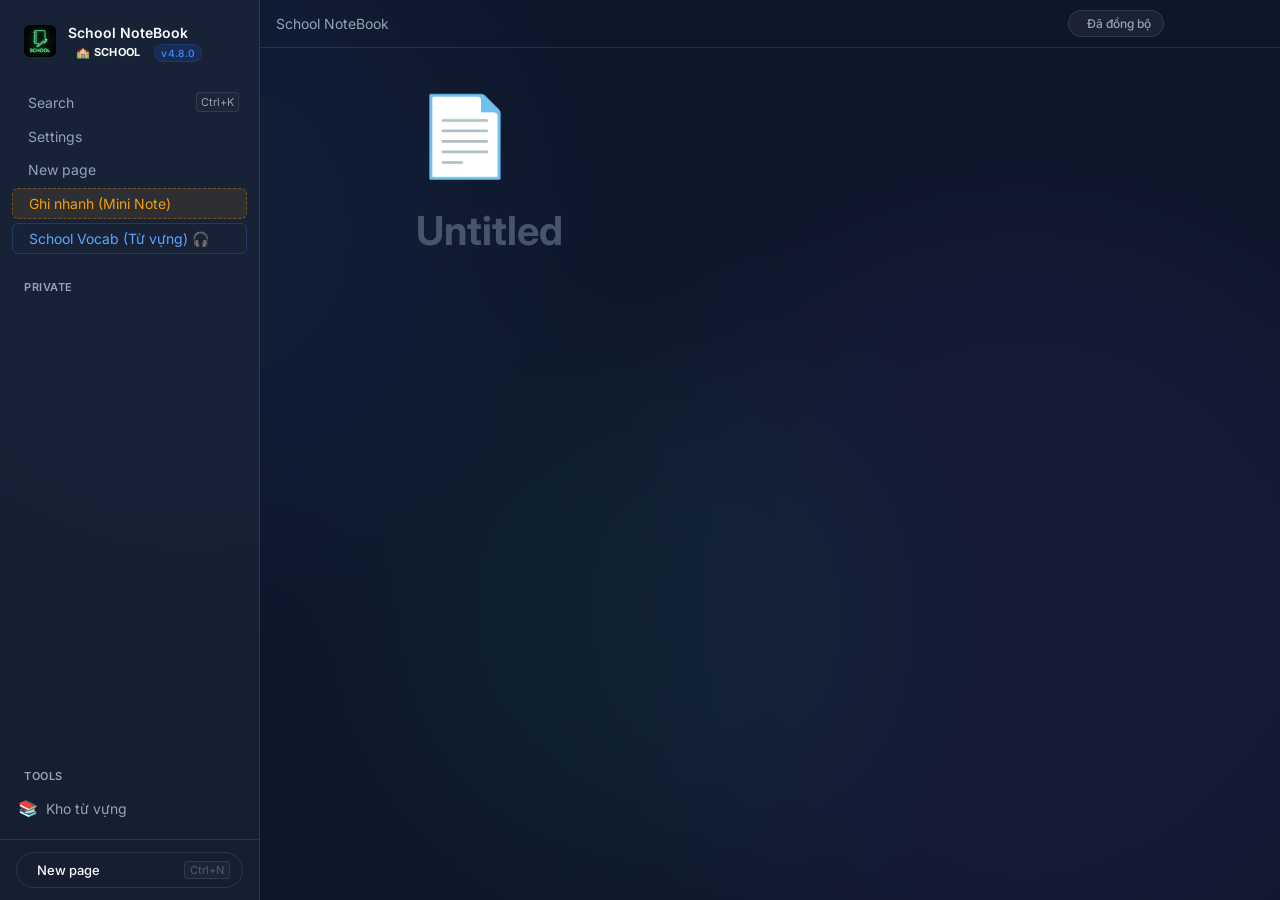
==== commit a76f439b: "feat(pwa): optimize pwa install for notebook and vocab, absolute manifest & sw paths, bump to v4.8.0" ====
--- a/school/index.html
+++ b/school/index.html
@@ -12,13 +12,13 @@
     <meta name="description" content="Sổ tay ghi chép học tập kiểu Notion kèm Kho từ vựng và Flashcard 3D, chạy offline và đồng bộ với Mini Note.">
     
     <!-- PWA Manifest & App Icons -->
-    <link rel="manifest" href="manifest.json">
+    <link rel="manifest" href="/manifest.json">
     <meta name="theme-color" content="#0f172a">
     <meta name="mobile-web-app-capable" content="yes">
     <meta name="apple-mobile-web-app-capable" content="yes">
     <meta name="apple-mobile-web-app-status-bar-style" content="black-translucent">
-    <link rel="icon" type="image/png" href="icons/icon-192.png">
-    <link rel="apple-touch-icon" href="icons/icon-192.png">
+    <link rel="icon" type="image/png" href="/icons/icon-192.png">
+    <link rel="apple-touch-icon" href="/icons/icon-192.png">
     
     <!-- Fonts -->
     <link href="https://fonts.googleapis.com/css2?family=Inter:wght@300;400;500;600;700&family=Merriweather:ital,wght@0,300;0,400;0,700;1,300&family=Fira+Code:wght@400;500&display=swap" rel="stylesheet">
@@ -29,7 +29,7 @@
     <!-- KaTeX CSS for Math Equations (LaTeX) -->
     <link rel="stylesheet" href="https://cdn.jsdelivr.net/npm/katex@0.16.9/dist/katex.min.css">
     
-    <link rel="stylesheet" href="styles.css?v=4.7.0">
+    <link rel="stylesheet" href="styles.css?v=4.8.0">
 </head>
 <body>
     <div class="app-background">
@@ -51,7 +51,7 @@
                         <span class="workspace-name" id="current-workspace-name">School NoteBook</span>
                         <div class="workspace-meta">
                             <span class="workspace-plan" id="current-workspace-badge">🏫 SCHOOL</span>
-                            <span class="workspace-version-badge" id="app-version-badge" title="Phiên bản School NoteBook hiện tại">v4.7.0</span>
+                            <span class="workspace-version-badge" id="app-version-badge" title="Phiên bản School NoteBook hiện tại">v4.8.0</span>
                         </div>
                     </div>
                     <i class="ri-expand-up-down-line text-muted"></i>
@@ -142,6 +142,12 @@
                             <div class="page-item-content">
                                 <span class="page-icon">📚</span>
                                 <span class="page-title">Kho từ vựng</span>
+                            </div>
+                        </li>
+                        <li class="page-item" id="sidebar-pwa-install-item" onclick="app.installPwa()" style="display: none;">
+                            <div class="page-item-content">
+                                <span class="page-icon">📲</span>
+                                <span class="page-title" style="color: #60a5fa; font-weight: 600;">Cài đặt ứng dụng</span>
                             </div>
                         </li>
                     </ul>
@@ -192,6 +198,18 @@
                     </button>
                 </div>
             </header>
+
+            <!-- PWA Install Banner -->
+            <div class="install-pwa-banner" id="pwa-install-banner" style="display: none; margin: 10px 16px 0 16px; background: linear-gradient(135deg, rgba(59, 130, 246, 0.15), rgba(16, 185, 129, 0.15)); border: 1px solid rgba(59, 130, 246, 0.35); border-radius: 12px; padding: 10px 14px; align-items: center; justify-content: space-between; z-index: 20; box-shadow: 0 4px 12px rgba(0,0,0,0.1);">
+                <div style="font-size: 13px; font-weight: 600; display: flex; align-items: center; gap: 8px;">
+                    <span style="font-size: 16px;">📲</span>
+                    <span>Cài đặt <strong>School NoteBook</strong> vào điện thoại để mở nhanh & offline!</span>
+                </div>
+                <div style="display: flex; gap: 8px; align-items: center;">
+                    <button type="button" id="btn-pwa-install" style="background: var(--accent, #3b82f6); color: white; border: none; border-radius: 8px; padding: 6px 14px; font-size: 12px; font-weight: 700; cursor: pointer;">Cài Ngay</button>
+                    <button type="button" id="btn-pwa-close" onclick="document.getElementById('pwa-install-banner').style.display='none'" style="background: transparent; border: none; color: var(--text-muted); font-size: 18px; line-height: 1; cursor: pointer; padding: 0 4px;" title="Đóng">&times;</button>
+                </div>
+            </div>
 
             <!-- Editor Area -->
             <div class="editor-scroll-area" id="editor-container">
@@ -807,7 +825,7 @@
                 <div class="version-info-box">
                     <div class="version-info-row">
                         <span>Phiên bản đang chạy:</span>
-                        <strong class="version-number-tag" id="setting-app-version">v4.7.0</strong>
+                        <strong class="version-number-tag" id="setting-app-version">v4.8.0</strong>
                     </div>
                     <div class="version-info-row">
                         <span>Trạng thái:</span>
@@ -1340,8 +1358,8 @@
     <script src="https://cdn.jsdelivr.net/npm/katex@0.16.9/dist/contrib/auto-render.min.js"></script>
 
     <script src="firebase-config.js"></script>
-    <script src="shared/note-schema.js?v=4.7.0"></script>
-    <script src="shared/ai-service.js?v=4.7.0"></script>
-    <script src="app.js?v=4.7.0"></script>
+    <script src="shared/note-schema.js?v=4.8.0"></script>
+    <script src="shared/ai-service.js?v=4.8.0"></script>
+    <script src="app.js?v=4.8.0"></script>
 </body>
 </html>
